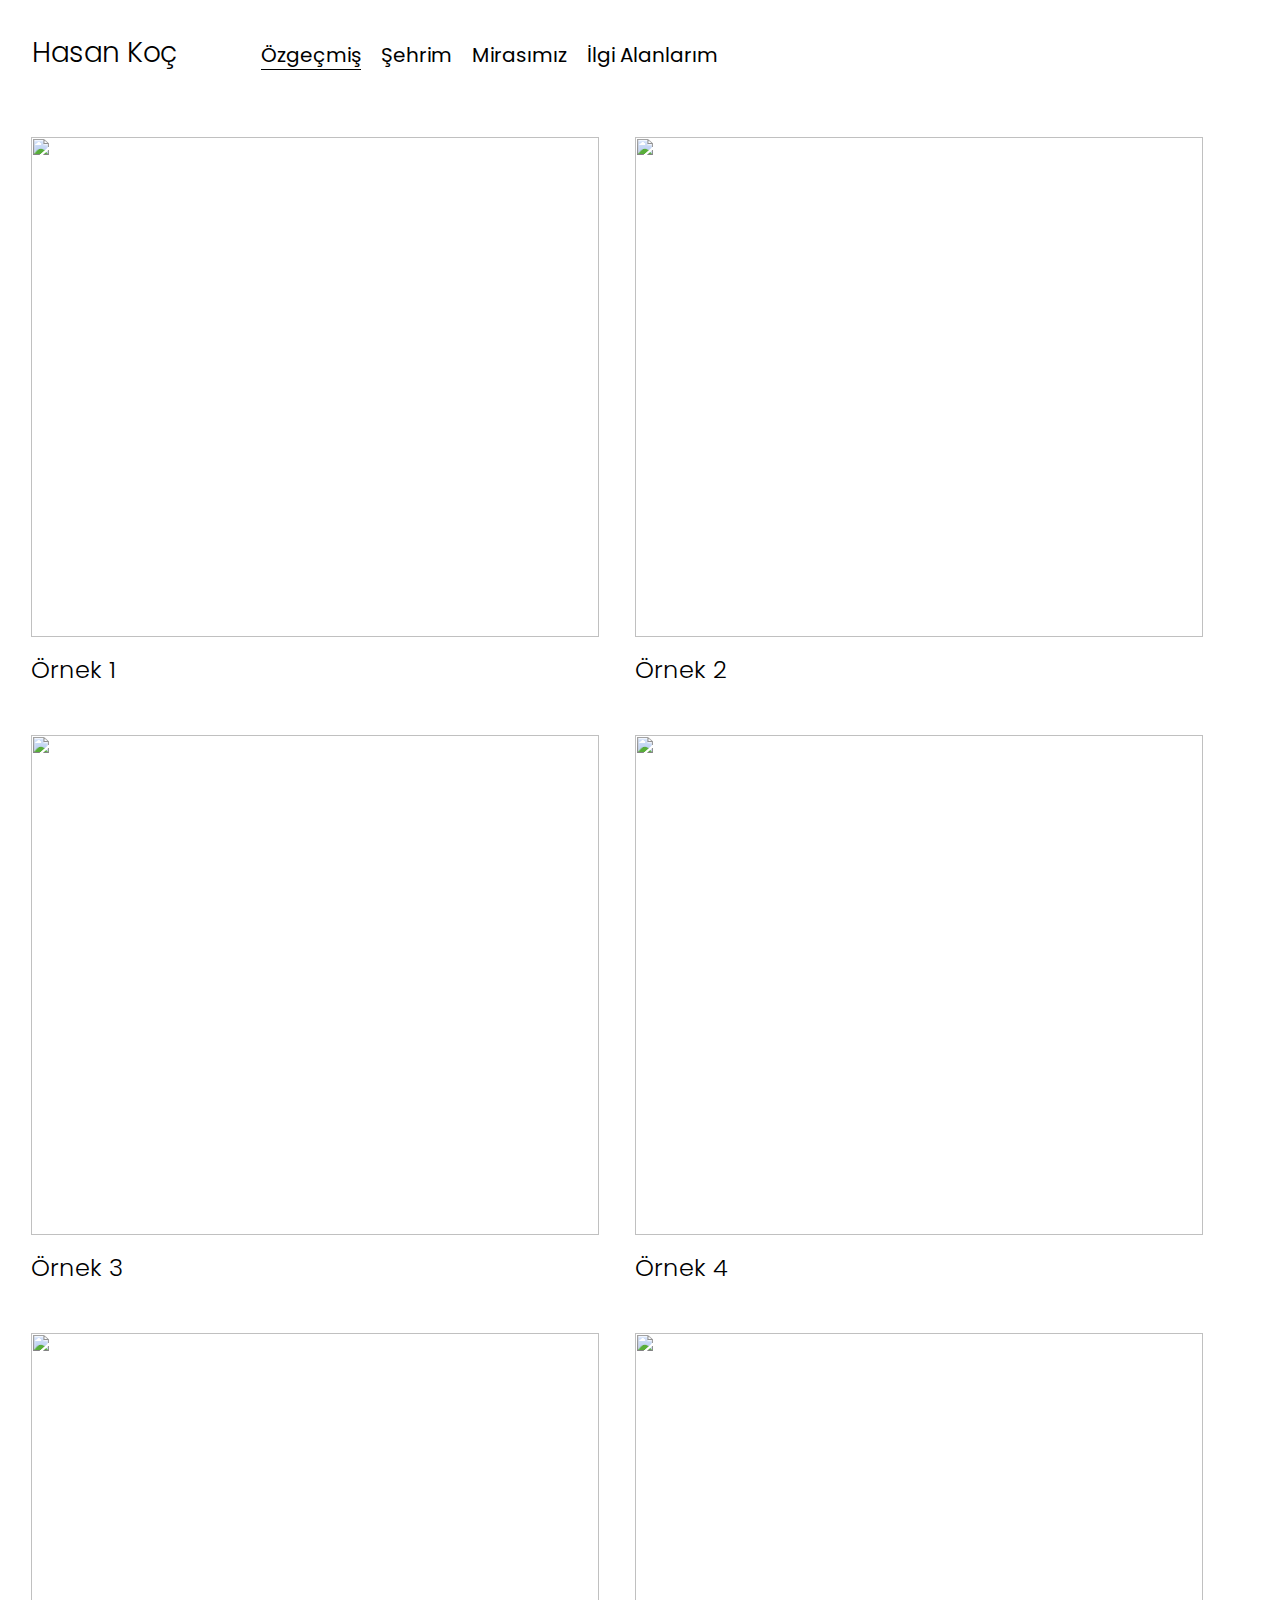
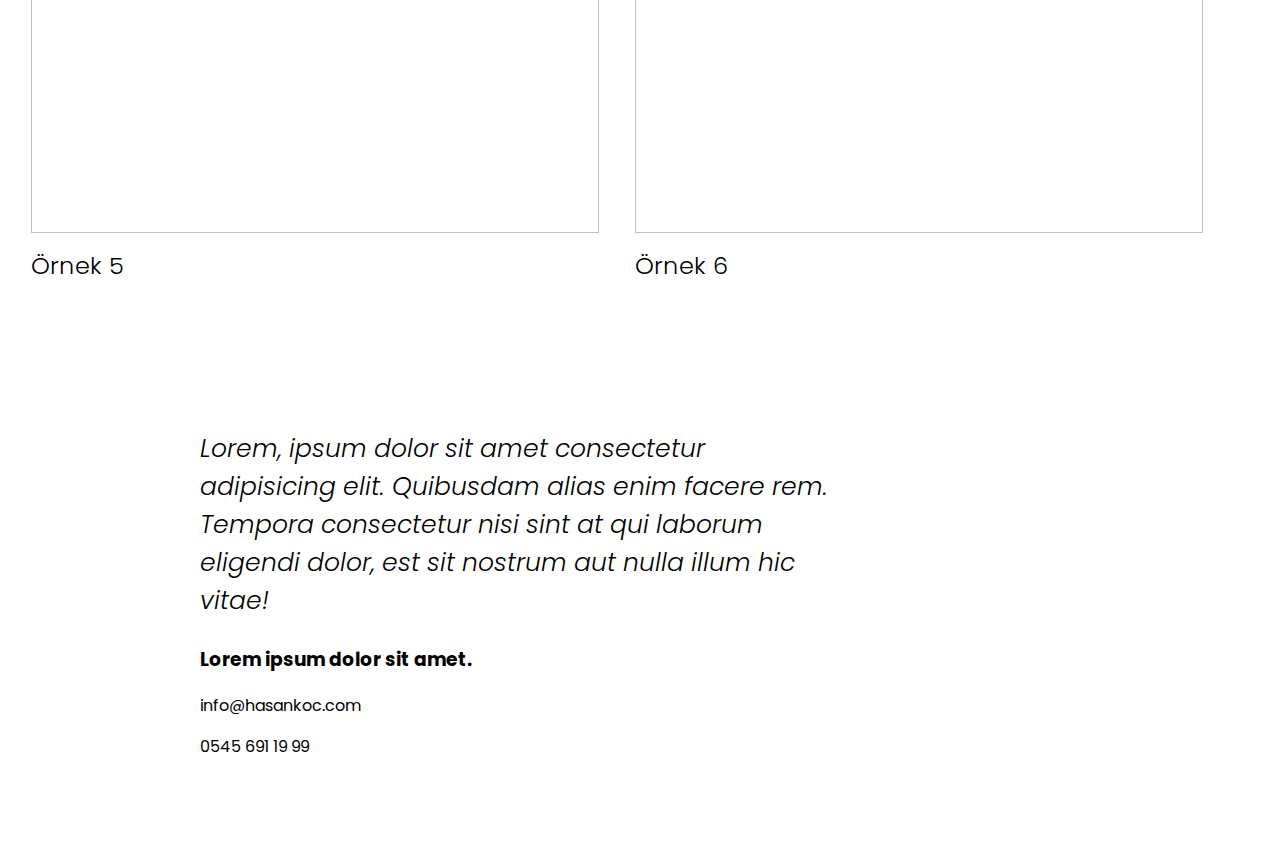
==== Web Proje/index.html @ eb6bf383 "Baslangıc" ====
<!DOCTYPE html>
<html lang="en">
<head>
    <meta charset="UTF-8">
    <meta name="viewport" content="width=device-width, initial-scale=1.0">
    <title>Document</title>
    <link rel="stylesheet" href="stil.css">
    <link rel="preconnect" href="https://fonts.googleapis.com">
<link rel="preconnect" href="https://fonts.gstatic.com" crossorigin>
<link href="https://fonts.googleapis.com/css2?family=Poppins:ital,wght@0,100;0,200;0,300;0,400;0,500;0,600;0,700;0,800;0,900;1,100;1,200;1,300;1,400;1,500;1,600;1,700;1,800;1,900&display=swap" rel="stylesheet">
</head>
<body>
     <header>
        
        <h1 class="Baslık">Hasan Koç</h1>
        <nav class="navbar">
            <ul>
                <li> <a href="#Work" class="active"> Özgeçmiş </a></li>
                <li> <a href="#About"> Şehrim </a></li>
                <li> <a href="#Contact"> Mirasımız </a></li>
                <li> <a href="#Contact"> İlgi Alanlarım </a></li>
            </ul>
        </nav>

     </header>

     <section class="gallery">
        <div class="card">
            <img src="https://images.unsplash.com/photo-1714836999719-86884fbe3ee2?q=80&w=2071&auto=format&fit=crop&ixlib=rb-4.0.3&ixid=M3wxMjA3fDB8MHxwaG90by1wYWdlfHx8fGVufDB8fHx8fA%3D%3D" >
           <h2>Örnek 1</h2>
        </div>
        <div class="card">
            
            <img src="https://images.unsplash.com/photo-1713962494606-031df60d8e4d?q=80&w=2071&auto=format&fit=crop&ixlib=rb-4.0.3&ixid=M3wxMjA3fDB8MHxwaG90by1wYWdlfHx8fGVufDB8fHx8fA%3D%3D" >
            <h2>Örnek 2</h2>
        </div>
        <div class="card">
           
            <img src="https://images.unsplash.com/photo-1715243258761-0f3ba599d388?q=80&w=1888&auto=format&fit=crop&ixlib=rb-4.0.3&ixid=M3wxMjA3fDB8MHxwaG90by1wYWdlfHx8fGVufDB8fHx8fA%3D%3D" >
            <h2>Örnek 3</h2> 
        </div>

        <div class="card">
           <img src="https://images.unsplash.com/photo-1600210492493-0946911123ea?q=80&w=1974&auto=format&fit=crop&ixlib=rb-4.0.3&ixid=M3wxMjA3fDB8MHxwaG90by1wYWdlfHx8fGVufDB8fHx8fA%3D%3DS" >
           <h2>Örnek 4</h2>
        </div>
        <div class="card">
            <img src="https://plus.unsplash.com/premium_photo-1674676471316-5ea247175cf8?q=80&w=1905&auto=format&fit=crop&ixlib=rb-4.0.3&ixid=M3wxMjA3fDB8MHxwaG90by1wYWdlfHx8fGVufDB8fHx8fA%3D%3D" alt="">
            <h2>Örnek 5</h2>
         </div>
        
         <div class="card">
           <img src="https://images.unsplash.com/photo-1583329550487-0fa300a4cd1a?q=80&w=1888&auto=format&fit=crop&ixlib=rb-4.0.3&ixid=M3wxMjA3fDB8MHxwaG90by1wYWdlfHx8fGVufDB8fHx8fA%3D%3D" alt="">
           <h2>Örnek 6</h2> 
        </div>

     </section>

     <section class="why">
        <h3 class="banner">Lorem, ipsum dolor sit amet consectetur adipisicing elit. Quibusdam alias enim facere rem. Tempora consectetur nisi sint at qui laborum eligendi dolor, est sit nostrum aut nulla illum hic vitae!</h3>
        <h3 class="message">Lorem ipsum dolor sit amet.</h3>
    <div class="iletisim">
        <p>info@hasankoc.com</p>
        <p>0545 691 19 99</p>
    </div>
    
    </section>

    
</body>
</html>
---- Web Proje/stil.css ----
Body{
    font-family: "Poppins",sans-serif;
    margin: 0;
    }

.Baslık {
    display: inline-block;
    font-size: 28px;
    font-weight:300;
    margin: 32px;
}

.navbar{
    display: inline-block;
}

.navbar li{
    display: inline-block;
    
}

.navbar a{
    text-decoration: none;
    font-size: 20px;
    color: black;
    margin: 0px 8px;

}

a.active{
    border-bottom: 1px solid black;
}

.gallery{
    padding: 15px;
   
}

.card{
    display: inline-block;
    width: 48%;
    padding: 16px;
    box-sizing: border-box;
}
.card img{
    height: 500px;
    width: 100%;
    object-fit: cover;
}

.card img:hover{
       opacity: 0.9;
 }

 .card h2{
    margin: 8px 0px 16px 0px;
    font-weight: 300;
 }

 .why{
    width: 50%;
    margin: 100px 200px;
 }
 .banner{
    font-weight: 300;
    font-size: 25px;
    font-style: italic;
 }
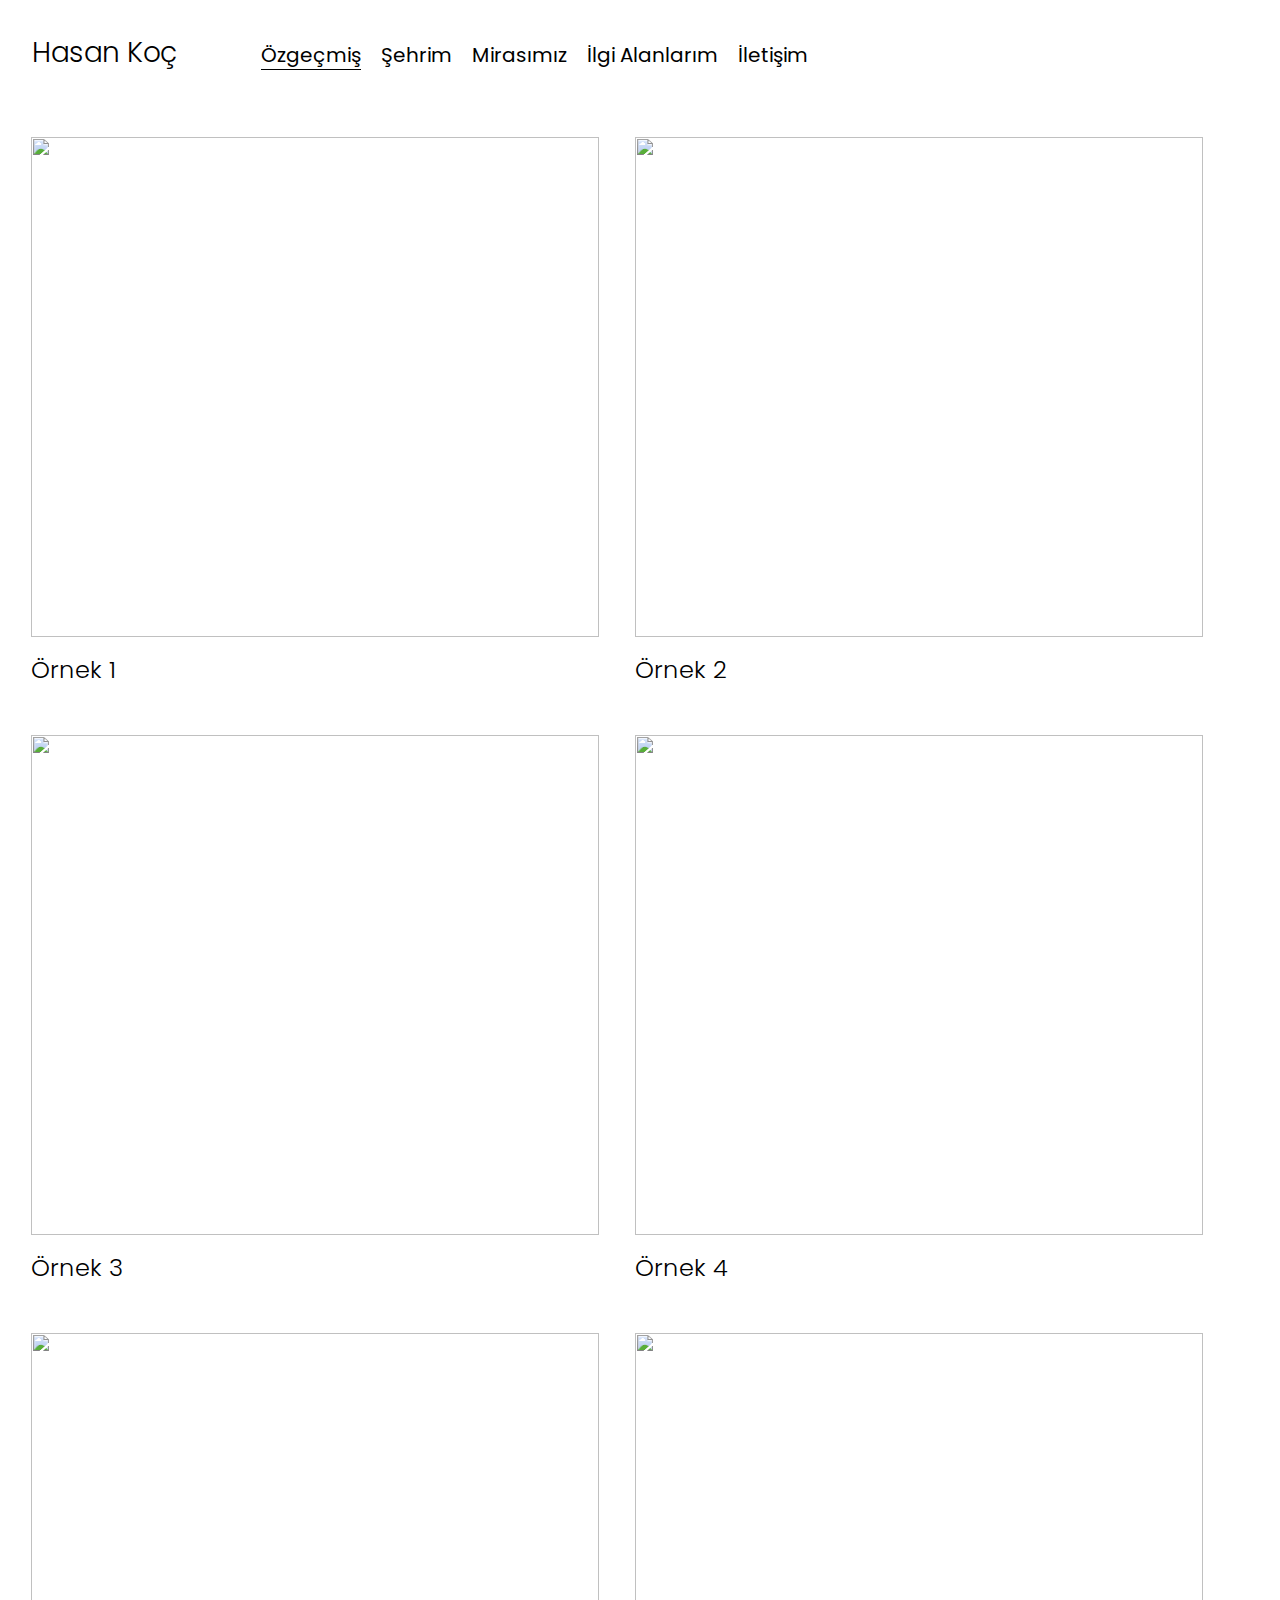
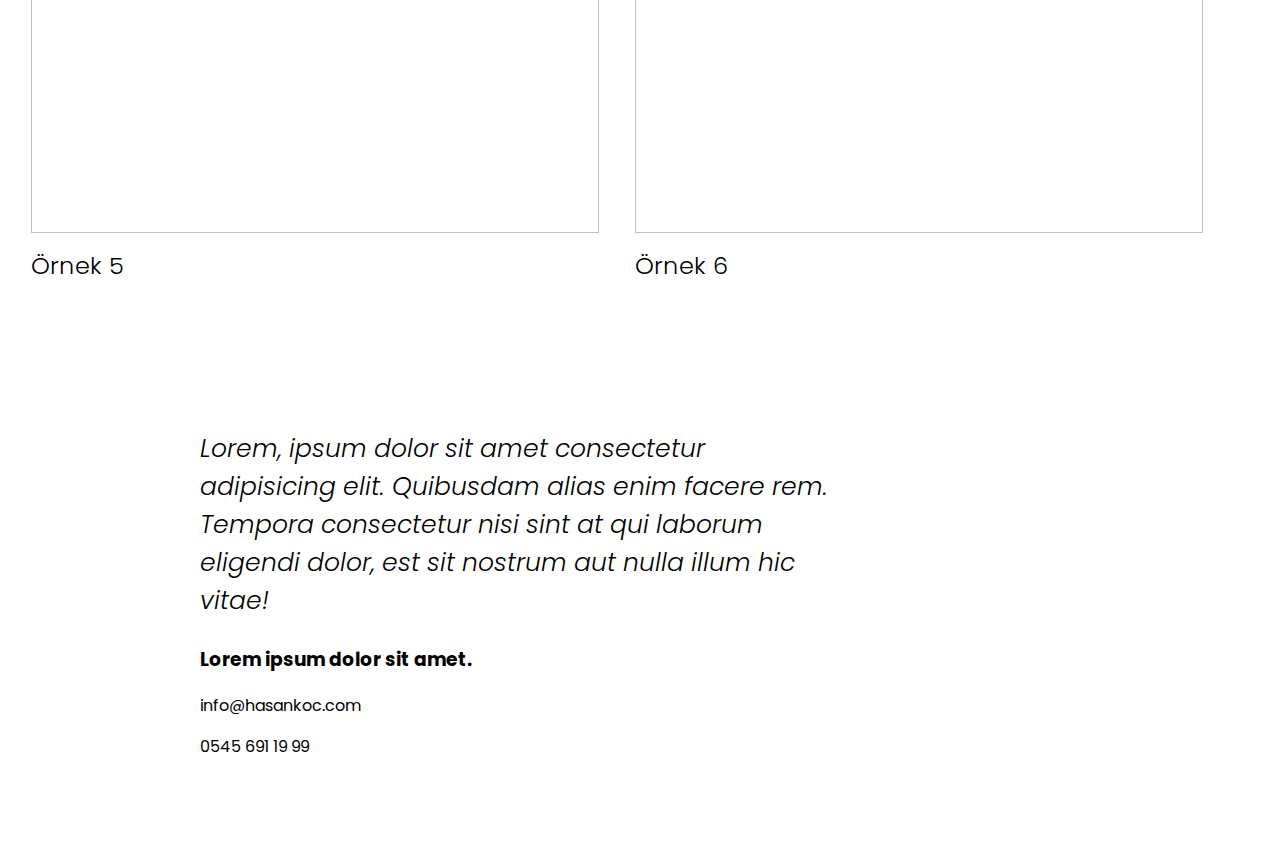
==== commit ed500ec6: "İletisim sayfasi" ====
--- a/Web Proje/index.html
+++ b/Web Proje/index.html
@@ -19,6 +19,7 @@
                 <li> <a href="#About"> Şehrim </a></li>
                 <li> <a href="#Contact"> Mirasımız </a></li>
                 <li> <a href="#Contact"> İlgi Alanlarım </a></li>
+                <li> <a href="#"> İletişim </a></li>
             </ul>
         </nav>
 
@@ -66,6 +67,10 @@
     
     </section>
 
+    <footer>
+        
+    </footer>
+
     
 </body>
 </html>--- a/Web Proje/stil.css
+++ b/Web Proje/stil.css
@@ -61,6 +61,7 @@
     width: 50%;
     margin: 100px 200px;
  }
+ 
  .banner{
     font-weight: 300;
     font-size: 25px;
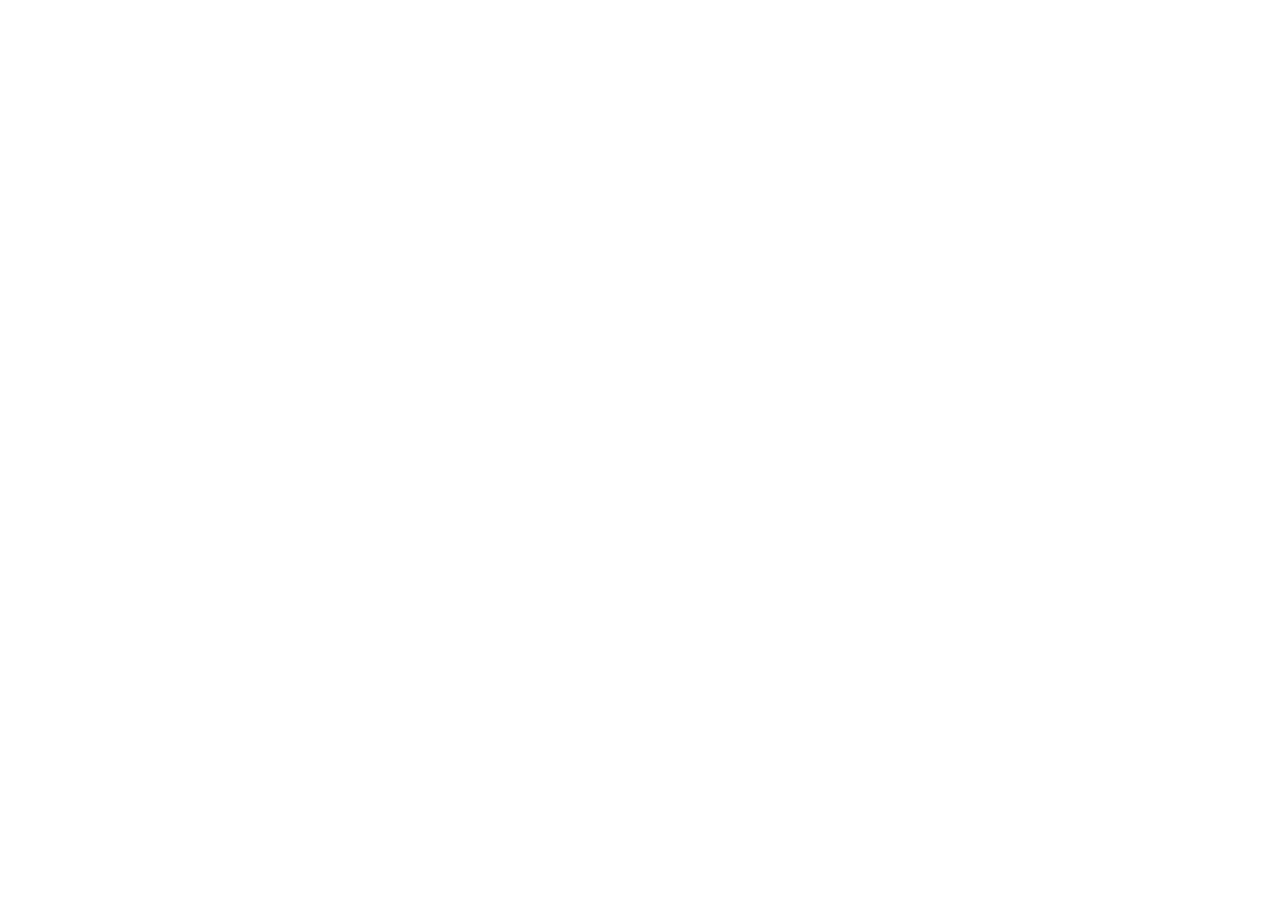
==== commit 2a0d2a57: "javascript ve bootstrap iyilestirme" ====
--- a/Web Proje/index.html
+++ b/Web Proje/index.html
@@ -3,74 +3,10 @@
 <head>
     <meta charset="UTF-8">
     <meta name="viewport" content="width=device-width, initial-scale=1.0">
-    <title>Document</title>
+    <title>Hasan Koç</title>
     <link rel="stylesheet" href="stil.css">
-    <link rel="preconnect" href="https://fonts.googleapis.com">
-<link rel="preconnect" href="https://fonts.gstatic.com" crossorigin>
-<link href="https://fonts.googleapis.com/css2?family=Poppins:ital,wght@0,100;0,200;0,300;0,400;0,500;0,600;0,700;0,800;0,900;1,100;1,200;1,300;1,400;1,500;1,600;1,700;1,800;1,900&display=swap" rel="stylesheet">
 </head>
 <body>
-     <header>
-        
-        <h1 class="Baslık">Hasan Koç</h1>
-        <nav class="navbar">
-            <ul>
-                <li> <a href="#Work" class="active"> Özgeçmiş </a></li>
-                <li> <a href="#About"> Şehrim </a></li>
-                <li> <a href="#Contact"> Mirasımız </a></li>
-                <li> <a href="#Contact"> İlgi Alanlarım </a></li>
-                <li> <a href="#"> İletişim </a></li>
-            </ul>
-        </nav>
-
-     </header>
-
-     <section class="gallery">
-        <div class="card">
-            <img src="https://images.unsplash.com/photo-1714836999719-86884fbe3ee2?q=80&w=2071&auto=format&fit=crop&ixlib=rb-4.0.3&ixid=M3wxMjA3fDB8MHxwaG90by1wYWdlfHx8fGVufDB8fHx8fA%3D%3D" >
-           <h2>Örnek 1</h2>
-        </div>
-        <div class="card">
-            
-            <img src="https://images.unsplash.com/photo-1713962494606-031df60d8e4d?q=80&w=2071&auto=format&fit=crop&ixlib=rb-4.0.3&ixid=M3wxMjA3fDB8MHxwaG90by1wYWdlfHx8fGVufDB8fHx8fA%3D%3D" >
-            <h2>Örnek 2</h2>
-        </div>
-        <div class="card">
-           
-            <img src="https://images.unsplash.com/photo-1715243258761-0f3ba599d388?q=80&w=1888&auto=format&fit=crop&ixlib=rb-4.0.3&ixid=M3wxMjA3fDB8MHxwaG90by1wYWdlfHx8fGVufDB8fHx8fA%3D%3D" >
-            <h2>Örnek 3</h2> 
-        </div>
-
-        <div class="card">
-           <img src="https://images.unsplash.com/photo-1600210492493-0946911123ea?q=80&w=1974&auto=format&fit=crop&ixlib=rb-4.0.3&ixid=M3wxMjA3fDB8MHxwaG90by1wYWdlfHx8fGVufDB8fHx8fA%3D%3DS" >
-           <h2>Örnek 4</h2>
-        </div>
-        <div class="card">
-            <img src="https://plus.unsplash.com/premium_photo-1674676471316-5ea247175cf8?q=80&w=1905&auto=format&fit=crop&ixlib=rb-4.0.3&ixid=M3wxMjA3fDB8MHxwaG90by1wYWdlfHx8fGVufDB8fHx8fA%3D%3D" alt="">
-            <h2>Örnek 5</h2>
-         </div>
-        
-         <div class="card">
-           <img src="https://images.unsplash.com/photo-1583329550487-0fa300a4cd1a?q=80&w=1888&auto=format&fit=crop&ixlib=rb-4.0.3&ixid=M3wxMjA3fDB8MHxwaG90by1wYWdlfHx8fGVufDB8fHx8fA%3D%3D" alt="">
-           <h2>Örnek 6</h2> 
-        </div>
-
-     </section>
-
-     <section class="why">
-        <h3 class="banner">Lorem, ipsum dolor sit amet consectetur adipisicing elit. Quibusdam alias enim facere rem. Tempora consectetur nisi sint at qui laborum eligendi dolor, est sit nostrum aut nulla illum hic vitae!</h3>
-        <h3 class="message">Lorem ipsum dolor sit amet.</h3>
-    <div class="iletisim">
-        <p>info@hasankoc.com</p>
-        <p>0545 691 19 99</p>
-    </div>
-    
-    </section>
-
-    <footer>
-        
-    </footer>
-
     
 </body>
 </html>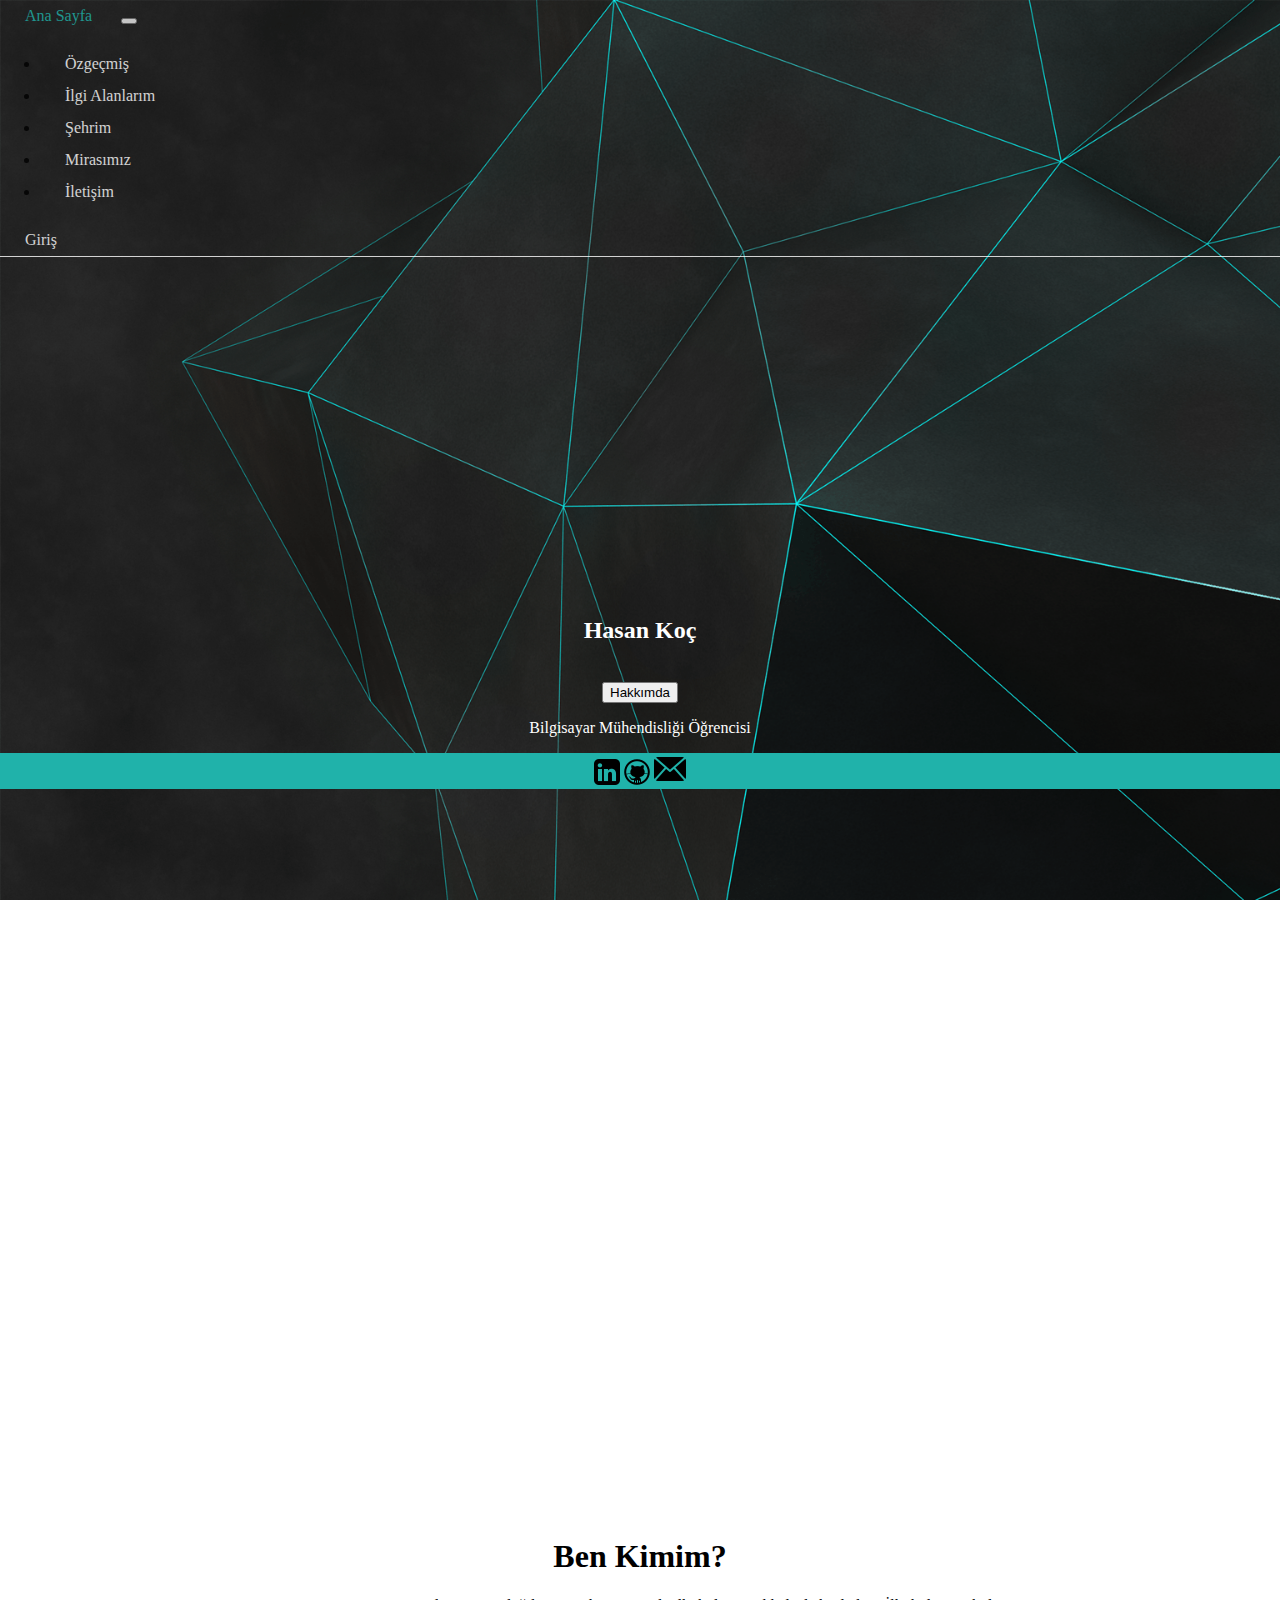
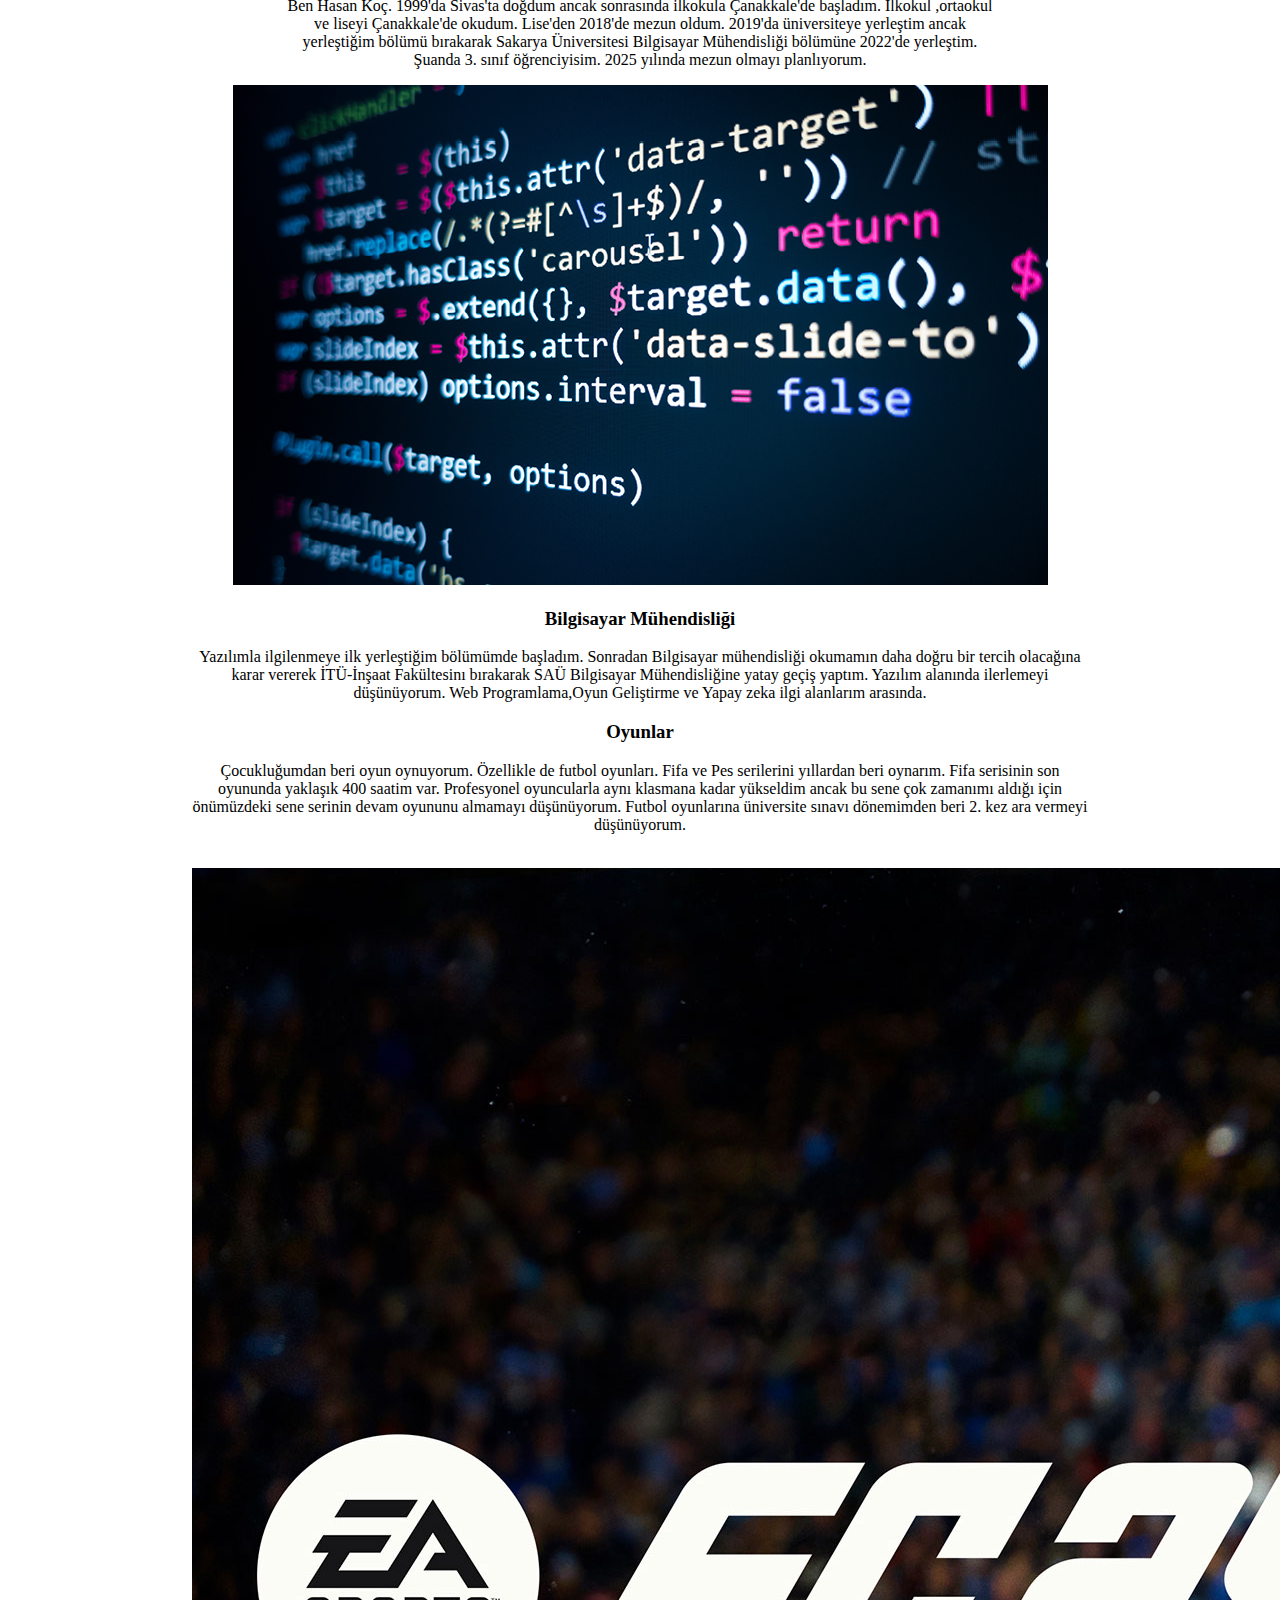
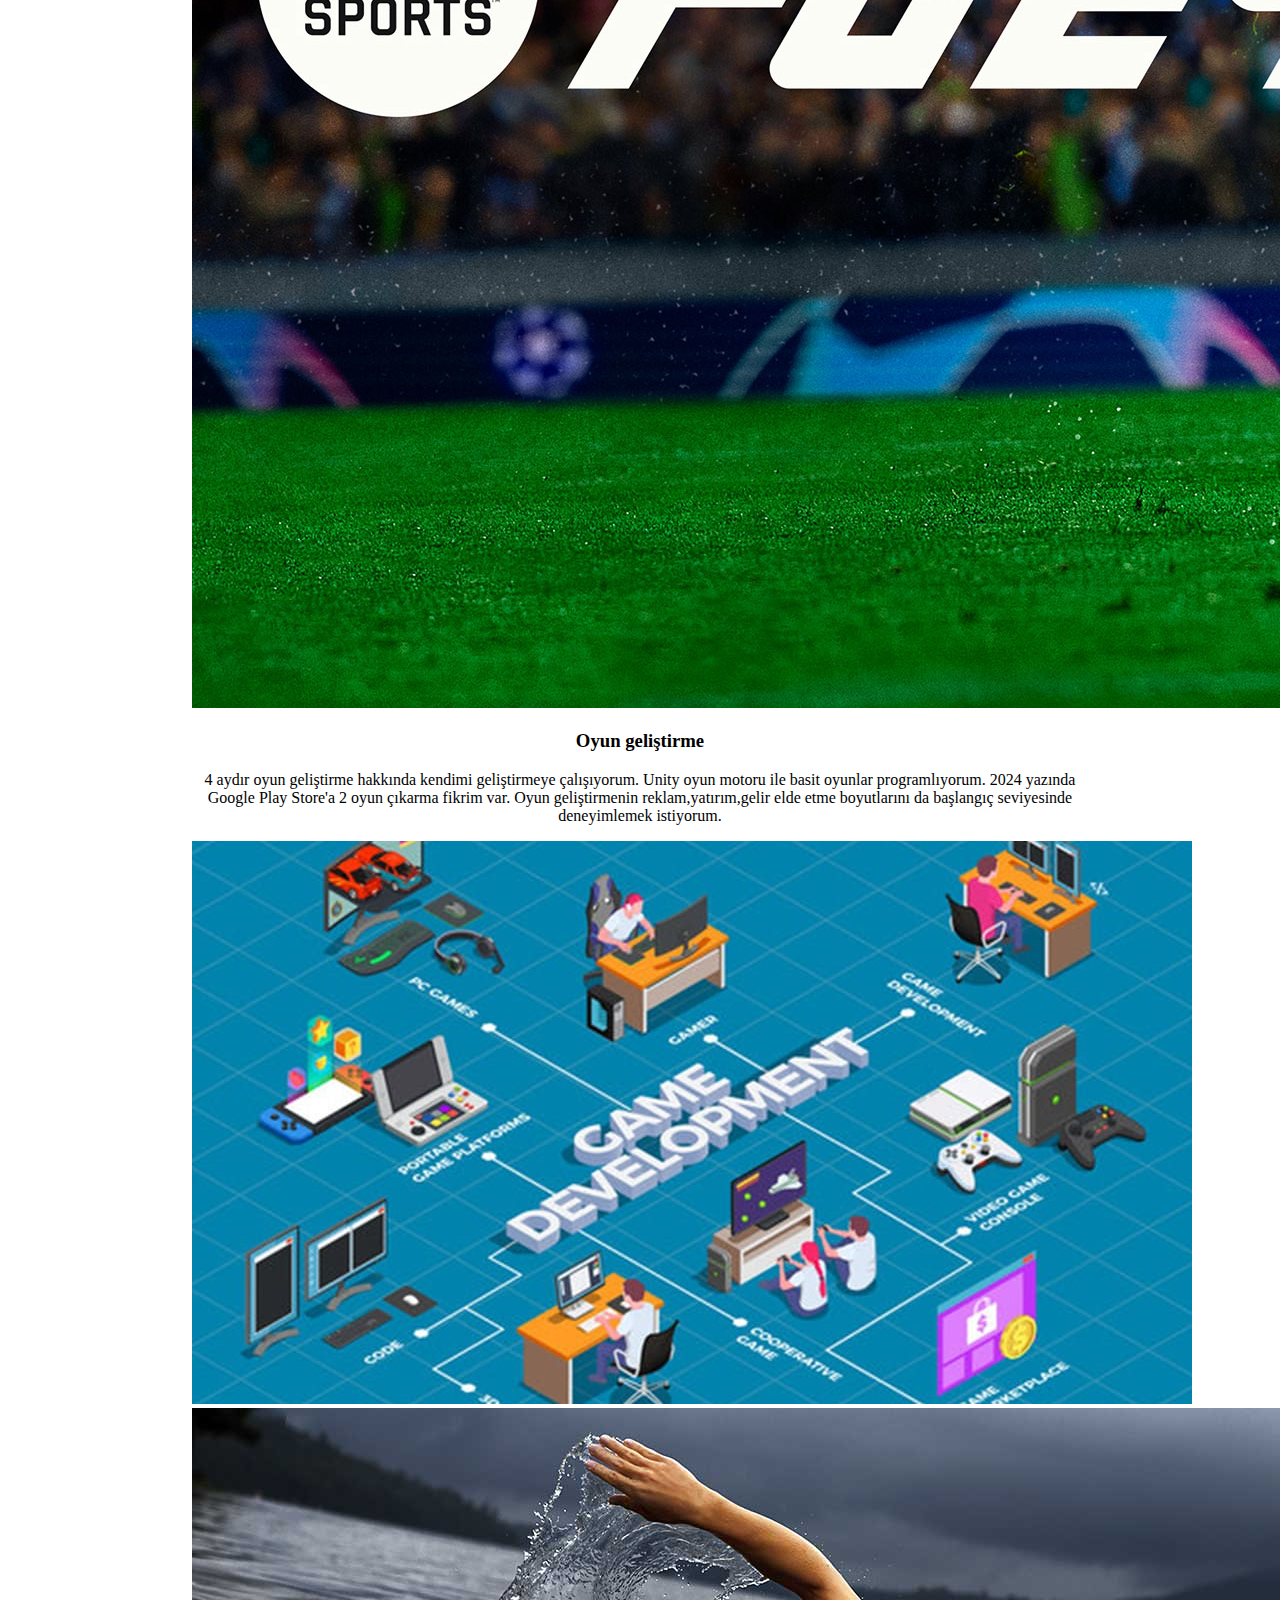
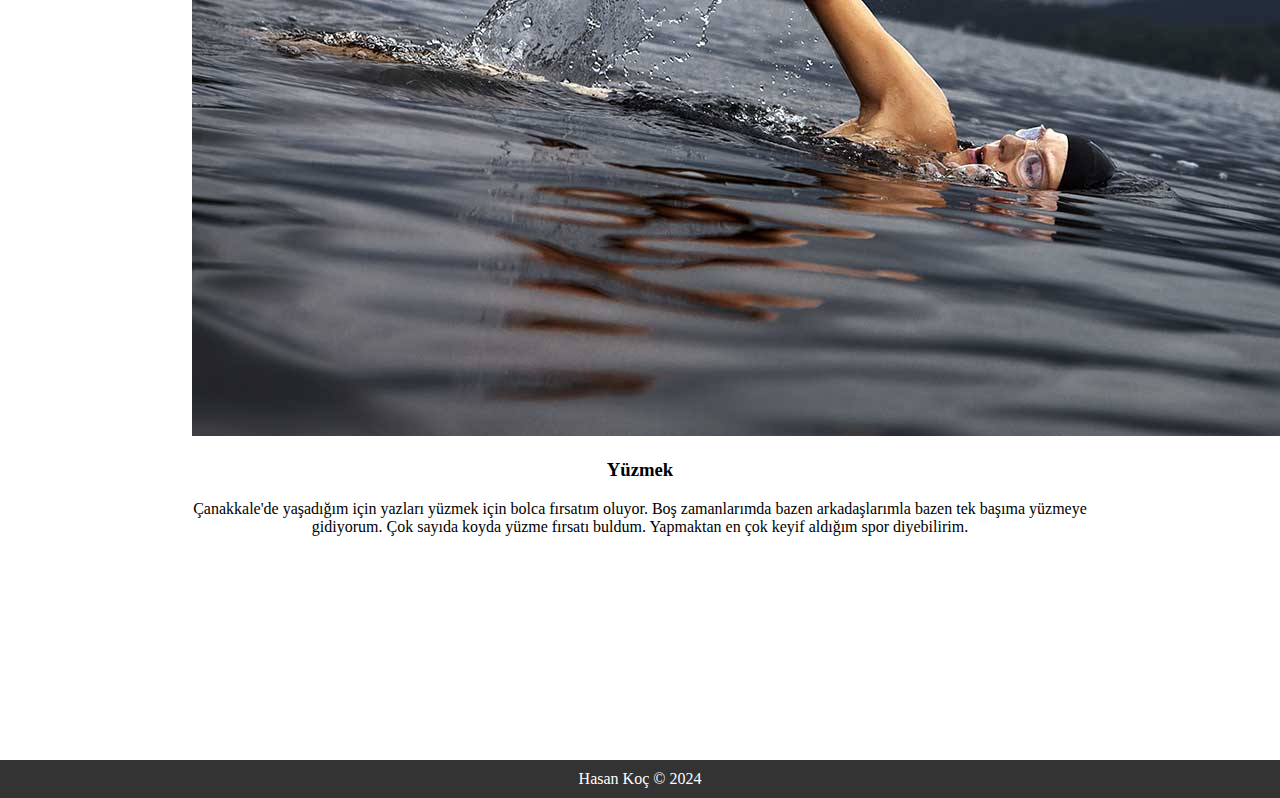
==== commit 160436fe: "Genel tamamlama" ====
--- a/Web Proje/index.html
+++ b/Web Proje/index.html
@@ -1,12 +1,171 @@
 <!DOCTYPE html>
 <html lang="en">
+
 <head>
-    <meta charset="UTF-8">
-    <meta name="viewport" content="width=device-width, initial-scale=1.0">
-    <title>Hasan Koç</title>
-    <link rel="stylesheet" href="stil.css">
+  <meta charset="utf-8">
+  <title>Hasan Koç</title>
+  <link href="css/style.css" rel="stylesheet">
+  <link href="https://cdn.jsdelivr.net/npm/bootstrap@5.0.0-beta3/dist/css/bootstrap.min.css" rel="stylesheet"
+    integrity="sha384-eOJMYsd53ii+scO/bJGFsiCZc+5NDVN2yr8+0RDqr0Ql0h+rP48ckxlpbzKgwra6" crossorigin="anonymous">
+
 </head>
+
 <body>
-    
+  <nav id="navbar" class="navbar navbar-expand-lg navbar-dark bg-dark fixed-top">
+    <div class="container-fluid" id="nav">
+      <a class="navbar-brand mb-0 h1" href="index.html">Ana Sayfa</a>
+      <button class="navbar-toggler" type="button" data-bs-toggle="collapse" data-bs-target="#navbarSupportedContent"
+        aria-controls="navbarSupportedContent" aria-expanded="false" aria-label="Toggle navigation">
+        <span class="navbar-toggler-icon"></span>
+      </button>
+      <div class="collapse navbar-collapse" id="navbarSupportedContent">
+        <ul class="navbar-nav me-auto mb-2 mb-lg-0">
+          <li class="nav-item">
+            <a class="nav-link active" href="ozgecmis.html">Özgeçmiş</a>
+          </li>
+          <li class="nav-item">
+            <a class="nav-link active" href="ilgi.html">İlgi Alanlarım</a>
+          </li>
+          <li class="nav-item">
+            <a class="nav-link active" href="sehrim.html">Şehrim</a>
+          </li>
+          <li class="nav-item">
+            <a class="nav-link active" href="mirasimiz.html">Mirasımız</a>
+          </li>
+          <li class="nav-item">
+            <a class="nav-link active" href="iletisim.html">İletişim</a>
+          </li>
+        </ul>
+        <li class="nav-item" style="list-style: none;">
+          <a class="nav-link active" href="login.html">Giriş</a>
+        </li>
+      </div>
+    </div>
+  </nav>
+
+
+
+  <div align="center" id="center" style="margin-top:40vh;">
+    <a href="#hakkimda" style="color:white;text-decoration: none;">
+      <h2>Hasan Koç</h2>
+      <br>
+      <button type="button" class="btn btn-info mb-3">Hakkımda</button>
+    </a>
+    <br>
+    <p style="color:white">Bilgisayar Mühendisliği Öğrencisi</p>
+
+    <div class="iletisim" style="background-color: lightseagreen;">
+      <a href="https://www.linkedin.com/in/hasan-ko%C3%A7-552706224/"><img class="ikon" src="img/linkedin.png"></a>
+      <a href="https://github.com/hasankoc17"><img class="ikon" src="img/github.png"></a>
+      <a href="mailto:hasankocc058@gmail.com"><img class="ikon" src="img/mail.jpg"></a>
+      </div>
+
+  </div>
+
+  <div align="center" style="margin-bottom:10%;">
+    <div class="container" style="width: 70%;">
+      <div class="row">
+        <div class="col">
+          <div class="card mb-3" style="max-width: 80%;" id="hakkimda">
+            <div class="row">
+              <div class="col">
+                <div class="card-body">
+                  <h1>Ben Kimim?</h1>
+                  <p class="card-text">Ben Hasan Koç. 1999'da Sivas'ta doğdum ancak sonrasında ilkokula Çanakkale'de başladım.
+                    İlkokul ,ortaokul ve liseyi Çanakkale'de okudum. Lise'den 2018'de mezun oldum. 2019'da üniversiteye yerleştim ancak yerleştiğim bölümü
+                    bırakarak Sakarya Üniversitesi Bilgisayar Mühendisliği bölümüne 2022'de yerleştim. Şuanda 3. sınıf öğrenciyisim. 2025 yılında
+                    mezun olmayı planlıyorum.
+                  </p>
+                </div>
+              </div>
+            </div>
+          </div>
+        </div>
+      </div>
+
+
+
+      <div class="row row-cols-1 row-cols-md-2 g-4" style="margin-bottom: 25%;">
+        <div class="col">
+          <div class="card" style="height: 100%;">
+            <img src="img/Kodlama.jpg" class="card-img-top" alt="...">
+            <div class="card-body">
+              <h3>Bilgisayar Mühendisliği</h3>
+              <p class="card-text">Yazılımla ilgilenmeye ilk yerleştiğim bölümümde başladım. Sonradan Bilgisayar mühendisliği okumamın daha doğru
+                bir tercih olacağına karar vererek İTÜ-İnşaat Fakültesinı bırakarak SAÜ Bilgisayar Mühendisliğine yatay geçiş yaptım.
+                Yazılım alanında ilerlemeyi düşünüyorum. Web Programlama,Oyun Geliştirme ve Yapay zeka ilgi alanlarım arasında.
+
+              </p>
+              
+            </div>
+          </div>
+        </div>
+        <div class="col">
+          <div class="card" style="height: 100%;">
+            <div class="card-body">
+              <h3 class="card-title">Oyunlar</h3>
+              <p class="card-text" class="oyunlar">Çocukluğumdan beri oyun oynuyorum.  Özellikle de futbol oyunları. Fifa ve Pes serilerini
+                yıllardan beri oynarım. Fifa serisinin son oyununda yaklaşık 400 saatim var. Profesyonel oyuncularla aynı klasmana
+                kadar yükseldim ancak bu sene çok zamanımı aldığı için önümüzdeki sene serinin devam oyununu almamayı düşünüyorum.
+                Futbol oyunlarına üniversite sınavı dönemimden beri 2. kez ara vermeyi düşünüyorum. <br><br>
+
+                
+              </p>
+            </div>
+            <a
+              href="https://www.google.com/maps/place/%C4%B0ltem+Antik+Sahaf/@36.8870074,30.6993603,17z/data=!3m1!4b1!4m5!3m4!1s0x14c39004ba527f53:0x9a14e113fac1306e!8m2!3d36.8869755!4d30.7014817?hl=tr"><img
+                src="img/eafc24.jpg" class="card-img-top" alt="..."></a>
+
+          </div>
+        </div>
+        <div class="col">
+          <div class="card" style="height: 100%;">
+            <div class="card-body">
+              <h3 class="card-title">Oyun geliştirme</h3>
+              <p class="card-text"> 4 aydır oyun geliştirme hakkında kendimi geliştirmeye çalışıyorum. Unity oyun motoru ile basit oyunlar programlıyorum.
+                2024 yazında Google Play Store'a 2 oyun çıkarma fikrim var. Oyun geliştirmenin reklam,yatırım,gelir elde etme boyutlarını da başlangıç seviyesinde
+                deneyimlemek istiyorum.
+            
+      
+              </p>
+            </div>
+            <img src="img/gamedev.png" class="card-img-top" alt="..."></a>
+          </div>
+        </div>
+        <div class="col">
+          <div class="card" style="height: 100%;">
+            <img src="img/yuzme.png" class="card-img-top" alt="...">
+            <div class="card-body">
+              <h3 class="card-title">Yüzmek</h3>
+              <p class="card-text">Çanakkale'de yaşadığım için yazları yüzmek için bolca fırsatım oluyor. Boş zamanlarımda bazen arkadaşlarımla bazen tek başıma
+                yüzmeye gidiyorum. Çok sayıda koyda yüzme fırsatı buldum. Yapmaktan en çok keyif aldığım spor diyebilirim.
+              </p>
+            </div>
+          </div>
+        </div>
+      </div>
+    </div>
+  </div>
+  </div>
+
+  <div class="footer">
+    <div class="container" style="text-align: center;">Hasan Koç &copy; 2024</div>
+  </div>
+
+
+
+
+
+  <script src="https://cdn.jsdelivr.net/npm/bootstrap@5.0.0-beta3/dist/js/bootstrap.bundle.min.js"
+    integrity="sha384-JEW9xMcG8R+pH31jmWH6WWP0WintQrMb4s7ZOdauHnUtxwoG2vI5DkLtS3qm9Ekf"
+    crossorigin="anonymous"></script>
+  <script src="https://cdn.jsdelivr.net/npm/@popperjs/core@2.9.1/dist/umd/popper.min.js"
+    integrity="sha384-SR1sx49pcuLnqZUnnPwx6FCym0wLsk5JZuNx2bPPENzswTNFaQU1RDvt3wT4gWFG"
+    crossorigin="anonymous"></script>
+  <script src="https://cdn.jsdelivr.net/npm/bootstrap@5.0.0-beta3/dist/js/bootstrap.min.js"
+    integrity="sha384-j0CNLUeiqtyaRmlzUHCPZ+Gy5fQu0dQ6eZ/xAww941Ai1SxSY+0EQqNXNE6DZiVc"
+    crossorigin="anonymous"></script>
+
 </body>
+
 </html>--- a/Web Proje/css/style.css
+++ b/Web Proje/css/style.css
@@ -0,0 +1,54 @@
+body{        
+    margin:0;
+    padding:0;
+    background-image: url(../img/arkaplanim.png);
+    background-repeat: no-repeat;
+    background-attachment: fixed;
+    background-size: cover;
+ }
+ #navbar {
+	opacity: 0.8;
+	border-bottom: 1px solid #fff;
+}
+#nav a{
+  color: #fff;
+  text-decoration: none;
+  padding: 7px 25px;
+  display: inline-block;
+}
+#nav a:hover{
+  color:lightseagreen;
+}
+#center{
+  height: 100vh;
+}
+#foto{
+  width: 20%;
+  margin-top:20vh;
+}
+
+a.kitap:link {
+  text-decoration: none;
+}
+
+
+a.kitap:hover {
+  color: brown;
+}
+
+ .footer {
+	bottom: 0;
+	width: 100%;
+	background: #333;
+	padding: 10px 0;
+	color: #fff;
+}
+  .ikon{
+    display: inline;
+    position: relative;
+  }
+
+  .ikon:hover{
+    width: 2%;
+ 
+  }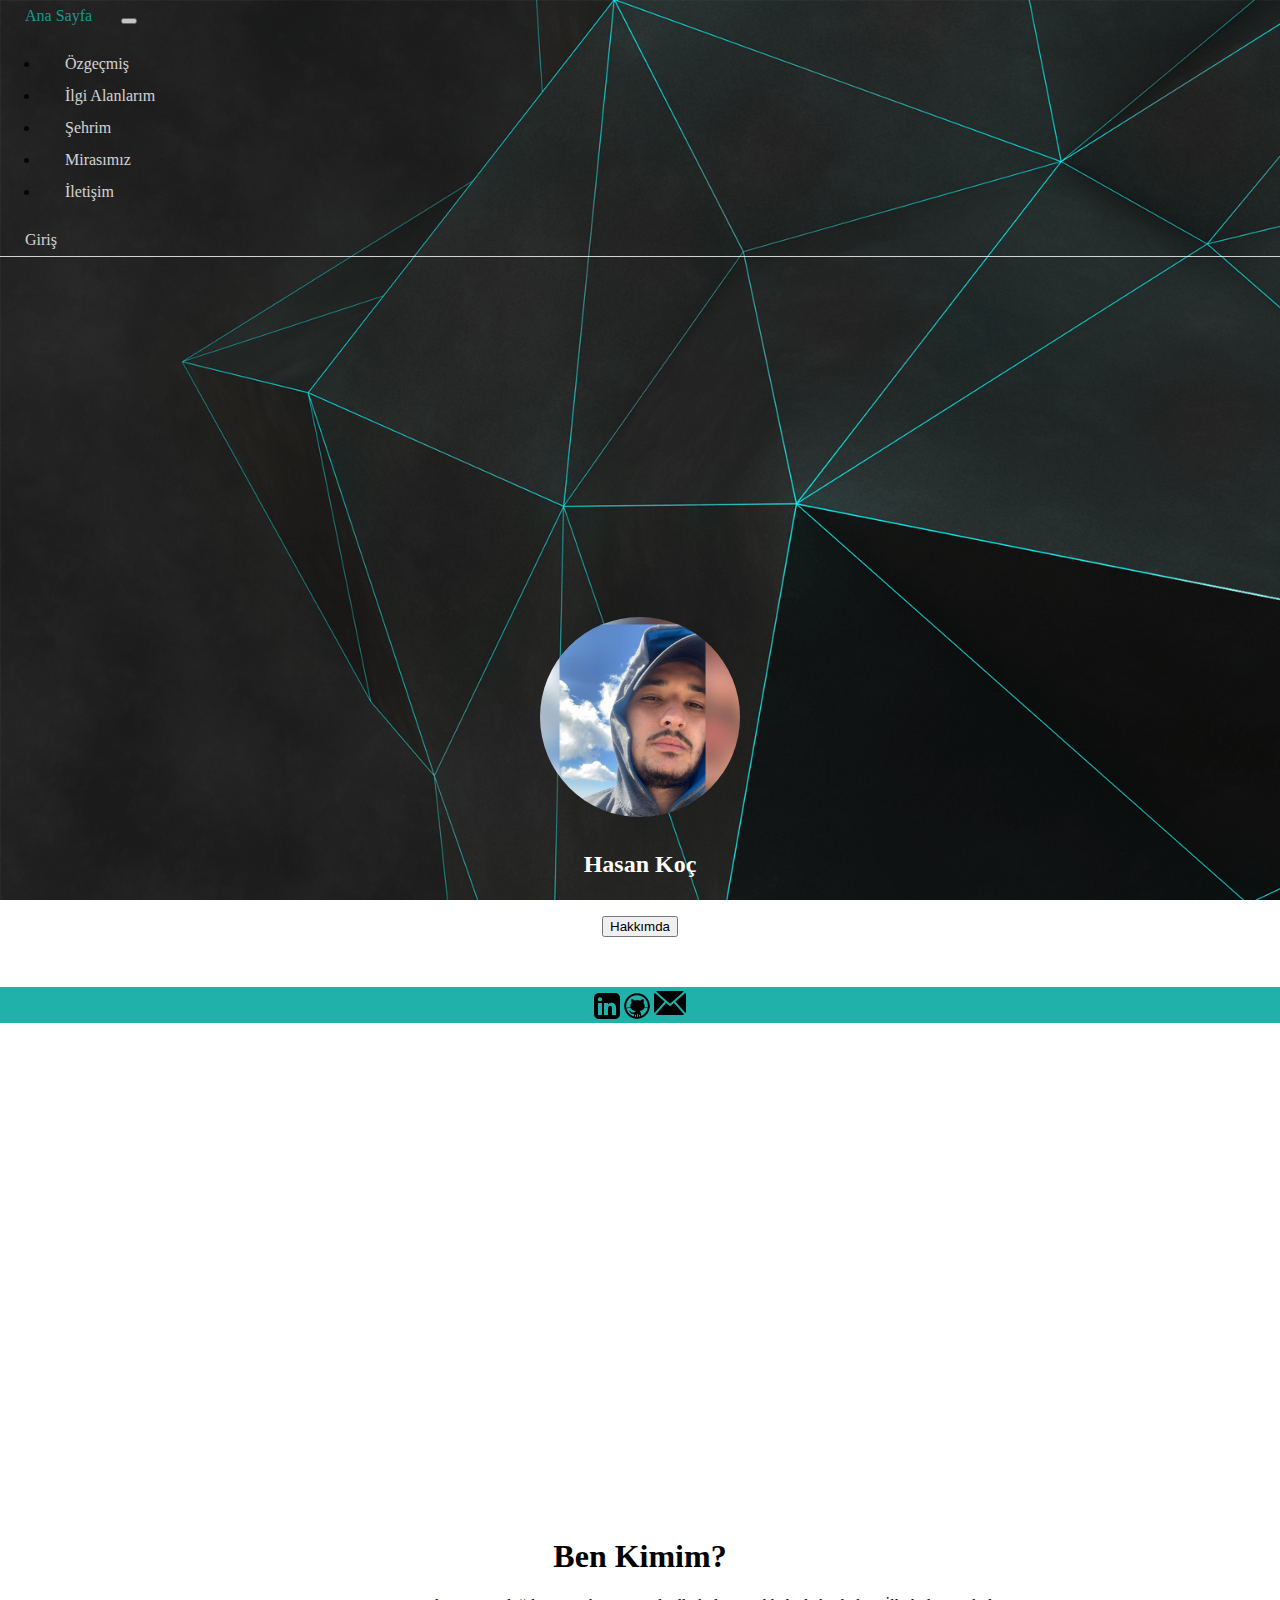
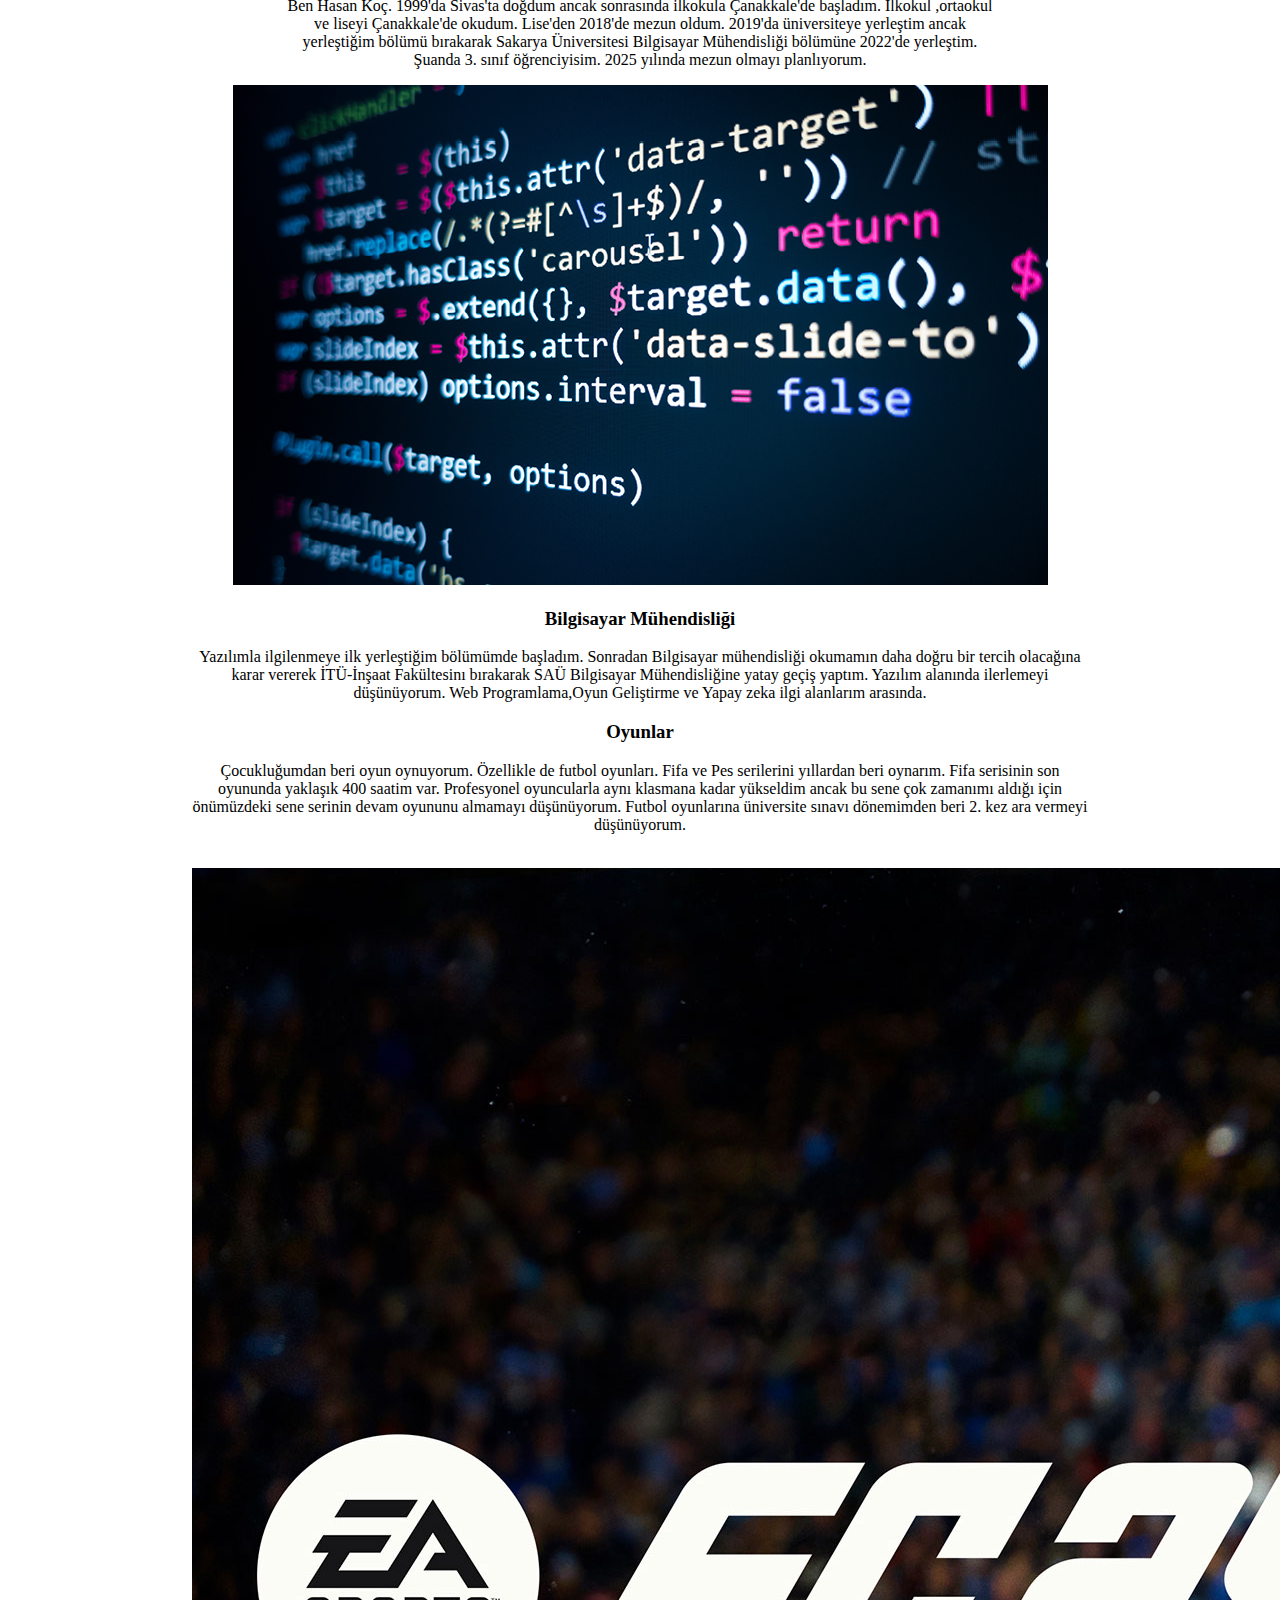
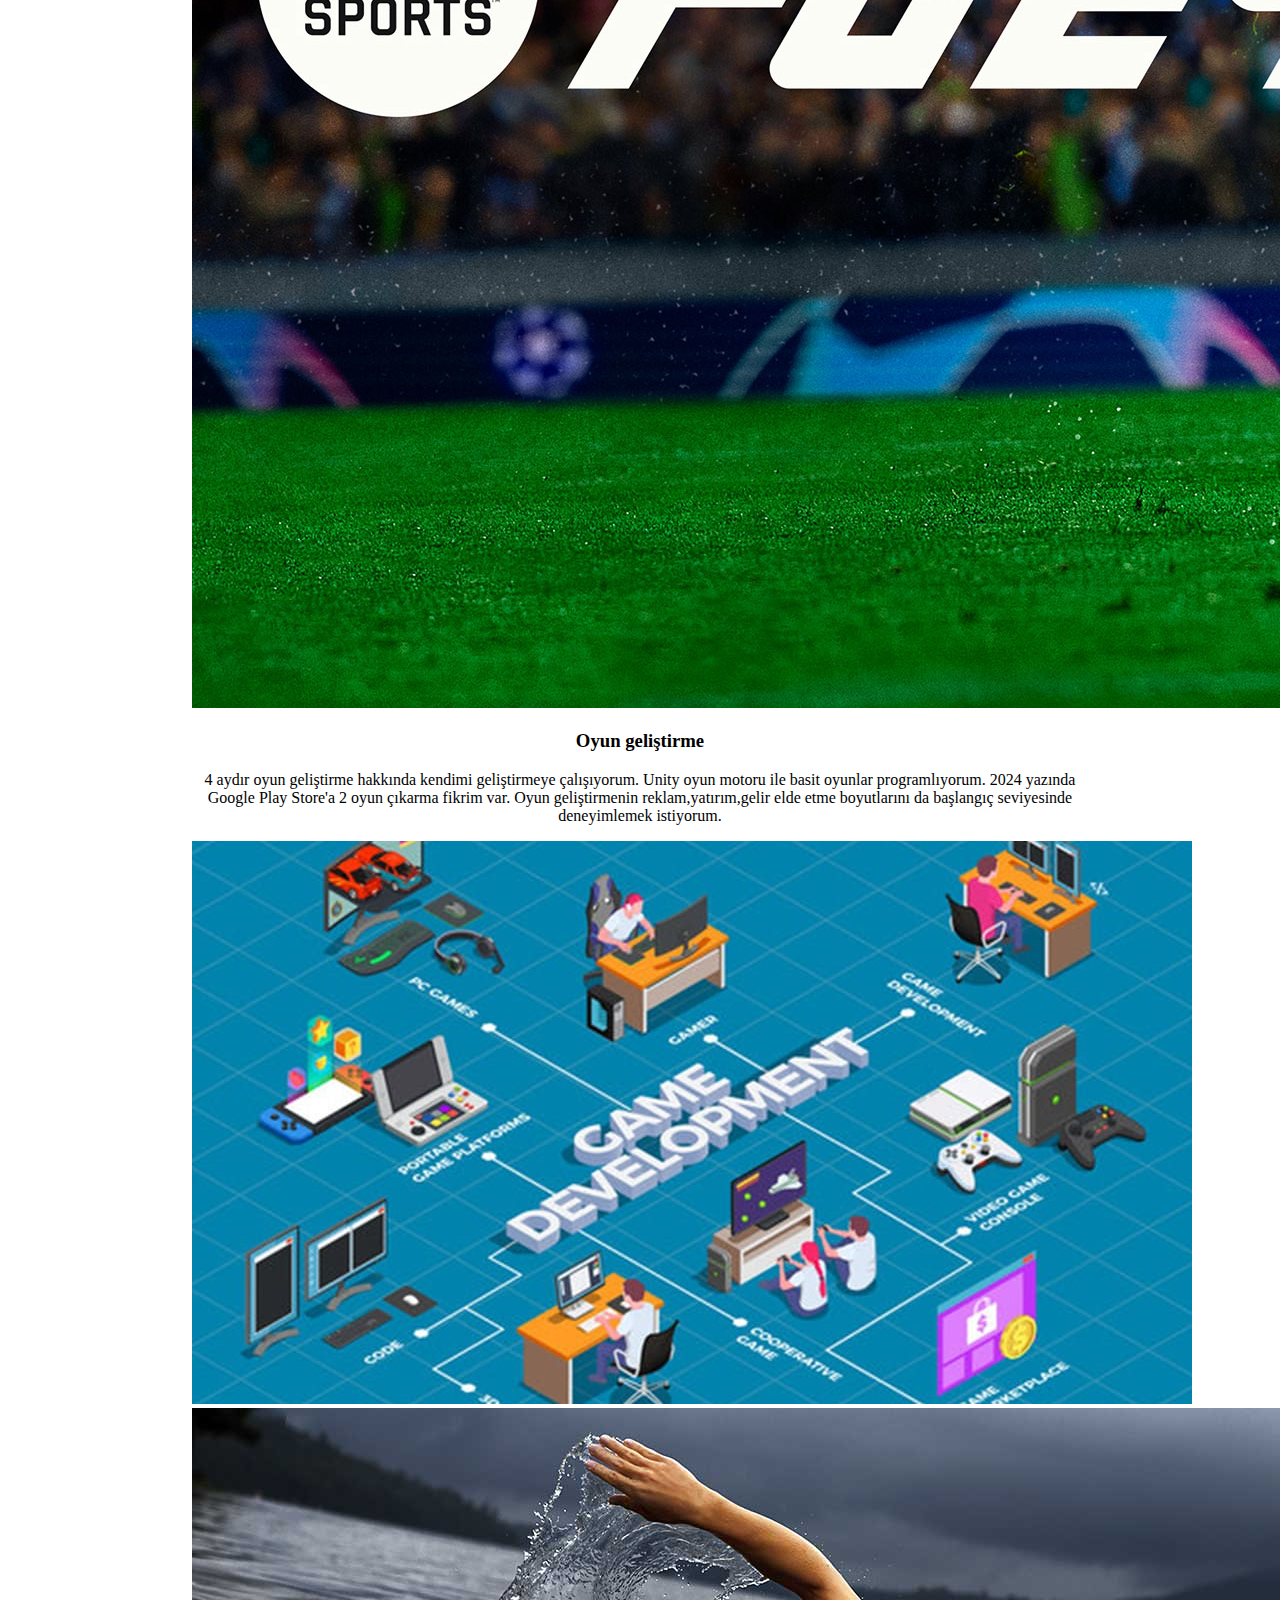
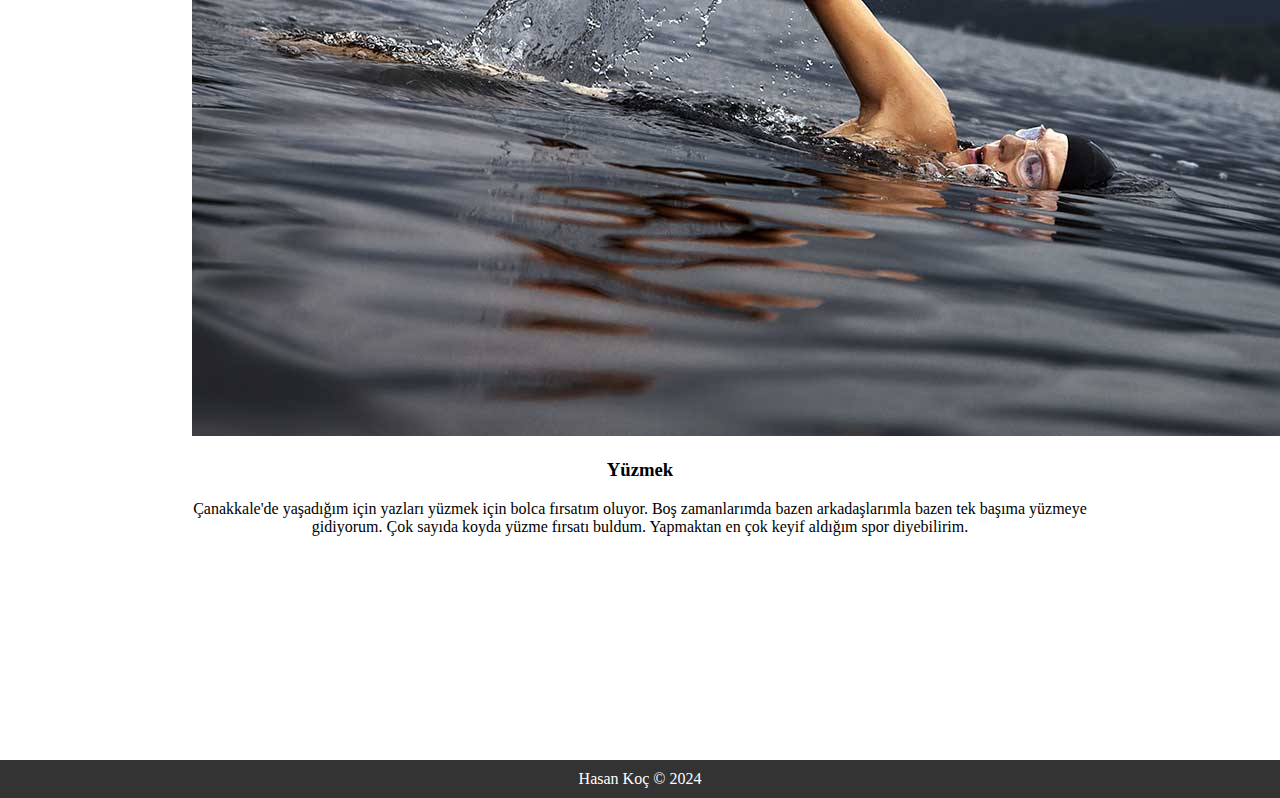
==== commit 2ba1de3e: "giris sayfasi guncellemesi" ====
--- a/Web Proje/index.html
+++ b/Web Proje/index.html
@@ -46,6 +46,7 @@
 
 
   <div align="center" id="center" style="margin-top:40vh;">
+    <img src="img/pp.jpg" class="profilp">
     <a href="#hakkimda" style="color:white;text-decoration: none;">
       <h2>Hasan Koç</h2>
       <br>
--- a/Web Proje/css/style.css
+++ b/Web Proje/css/style.css
@@ -27,14 +27,13 @@
   margin-top:20vh;
 }
 
-a.kitap:link {
-  text-decoration: none;
+.profilp {
+  width: 200px;
+  border-radius: 50%;
+  margin-bottom: 10px;
 }
 
 
-a.kitap:hover {
-  color: brown;
-}
 
  .footer {
 	bottom: 0;
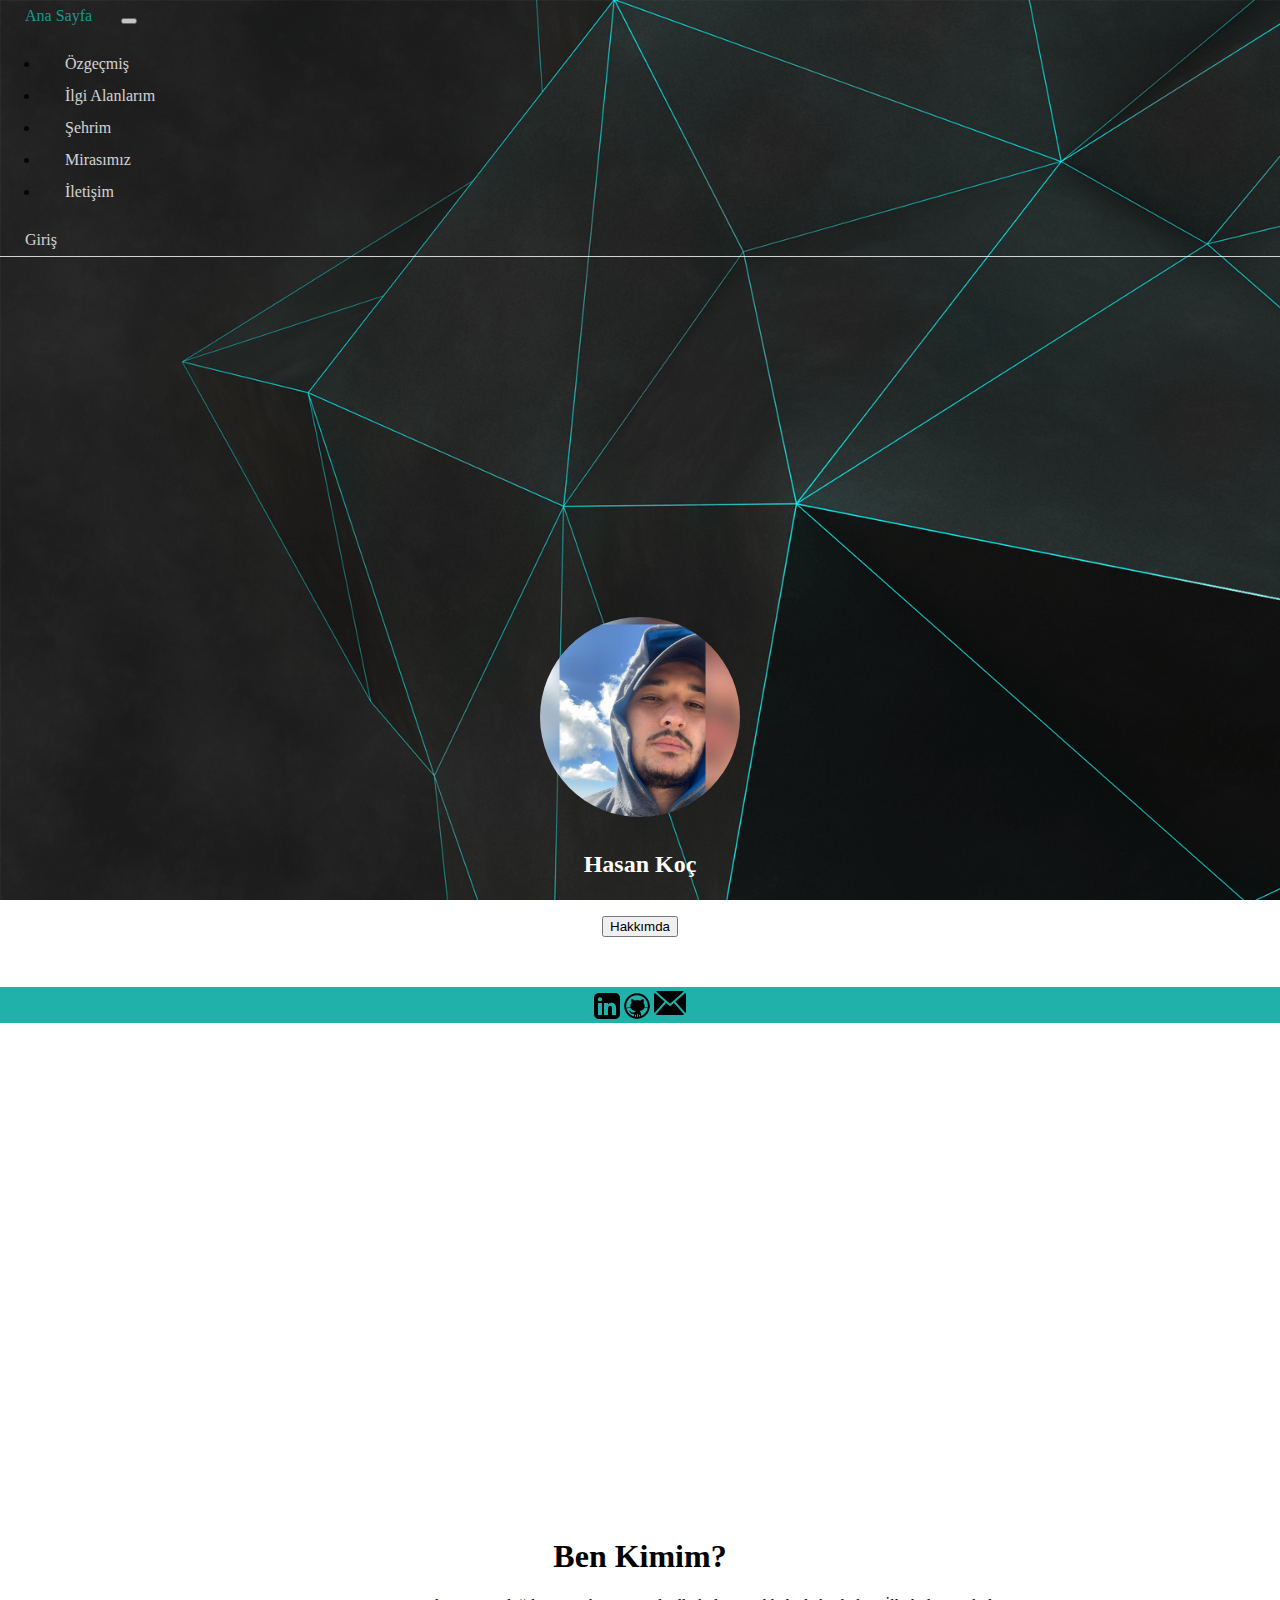
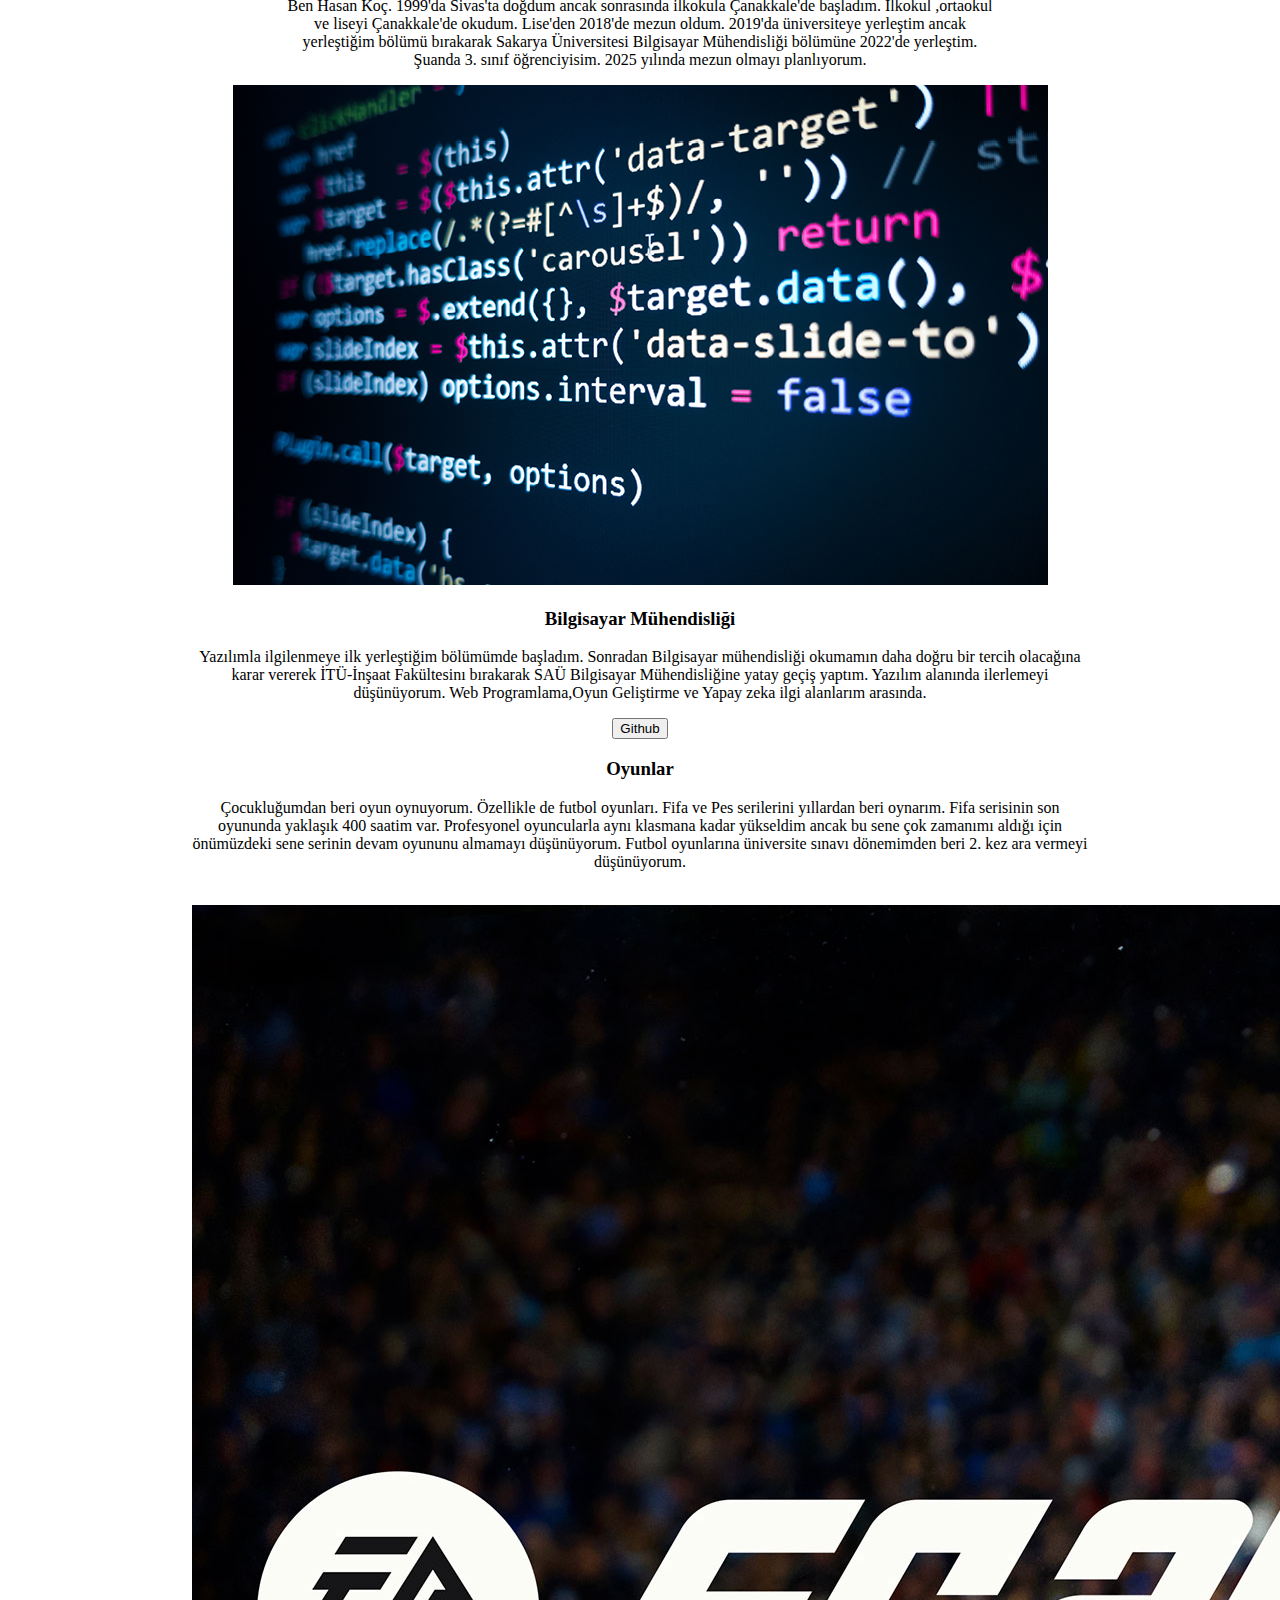
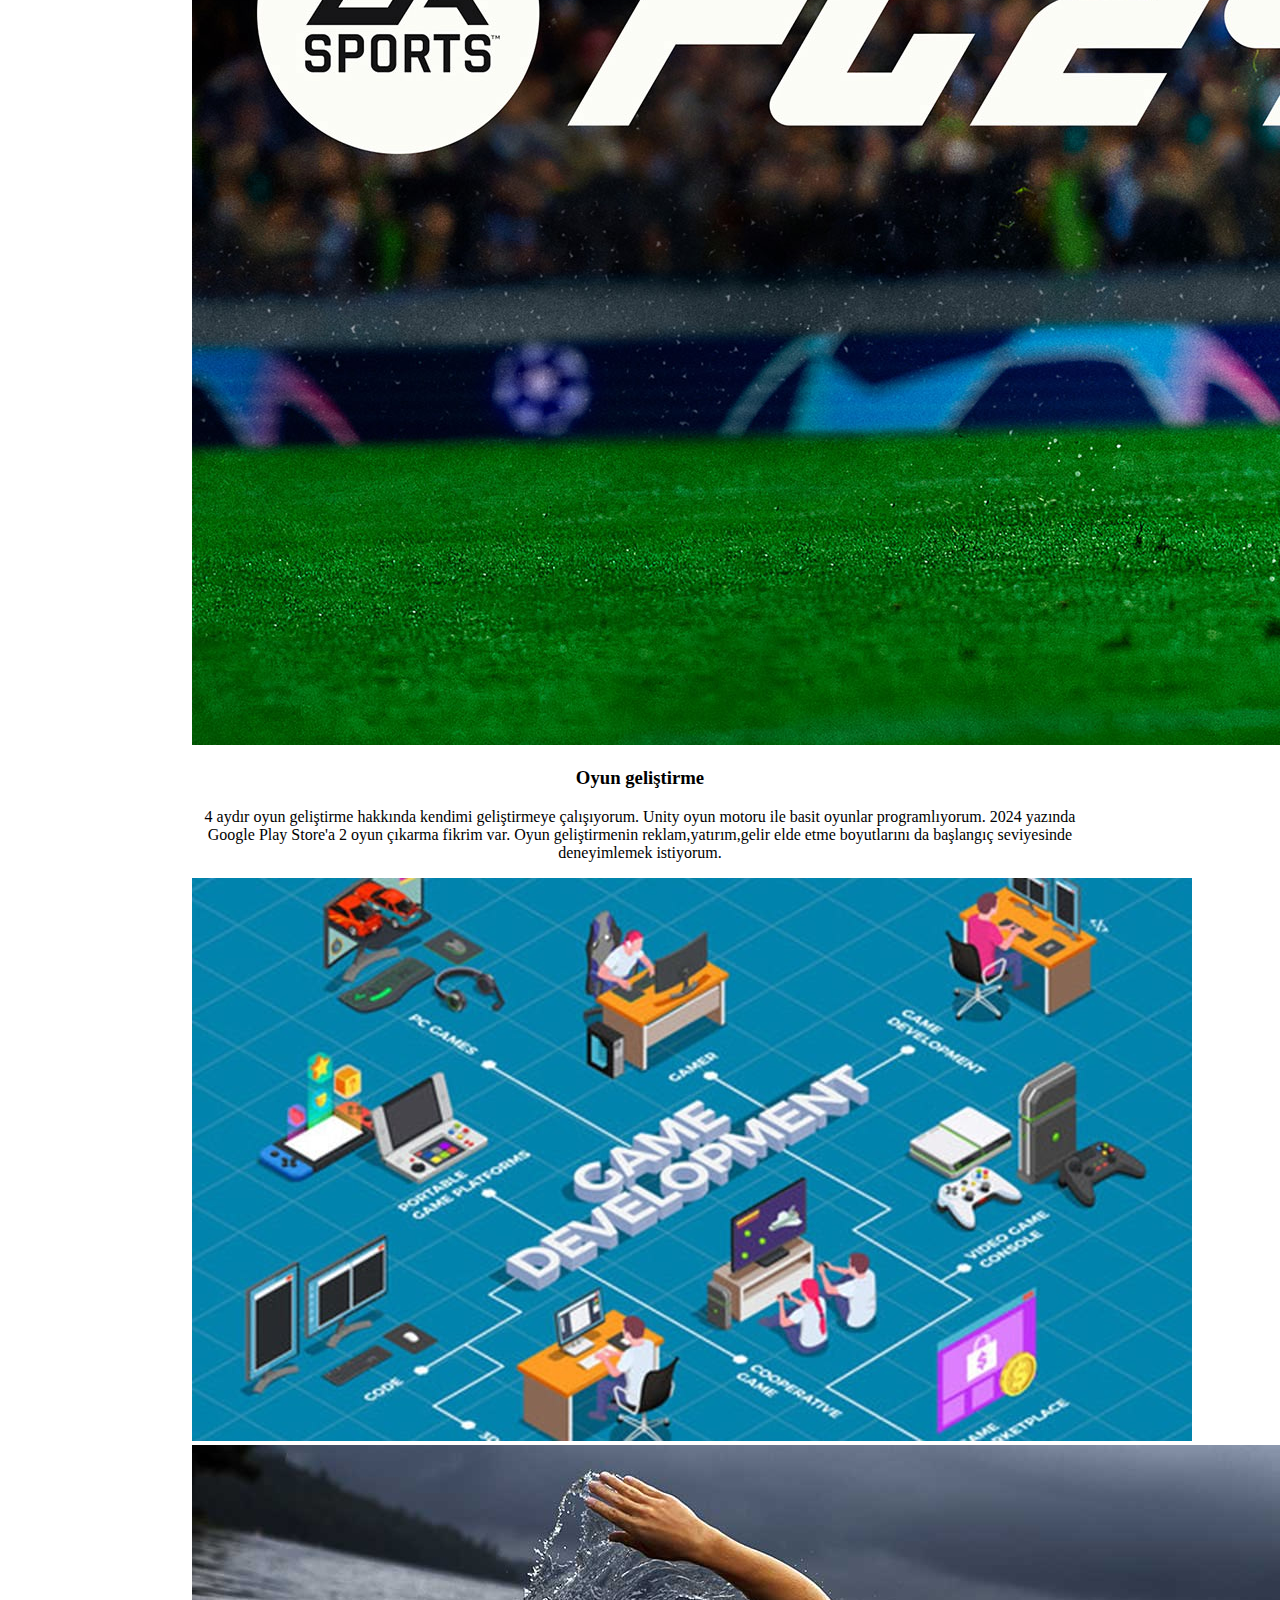
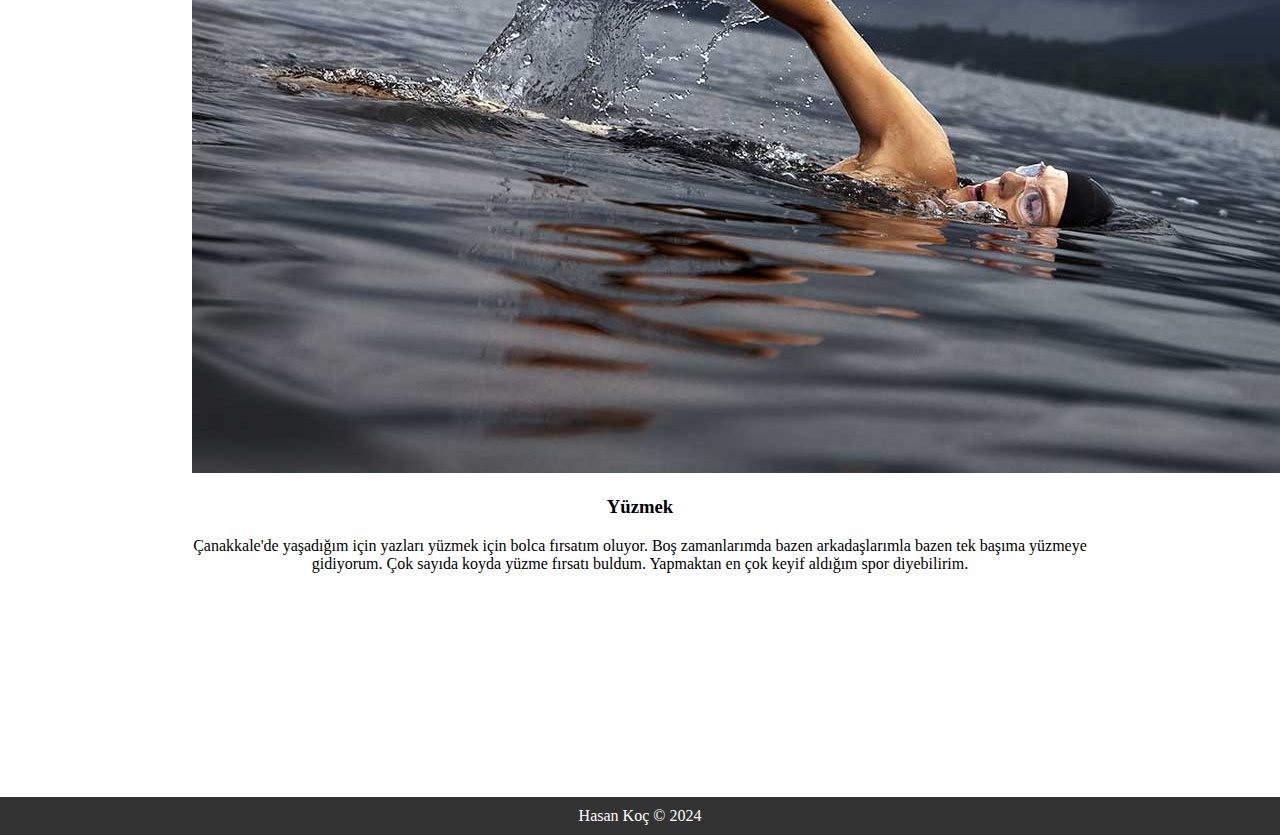
==== commit 0c000128: "update" ====
--- a/Web Proje/index.html
+++ b/Web Proje/index.html
@@ -97,6 +97,8 @@
                 Yazılım alanında ilerlemeyi düşünüyorum. Web Programlama,Oyun Geliştirme ve Yapay zeka ilgi alanlarım arasında.
 
               </p>
+
+              <a href="https://github.com/hasankoc17"><button type="button" class="btn btn-success">Github</button> </a>
               
             </div>
           </div>
